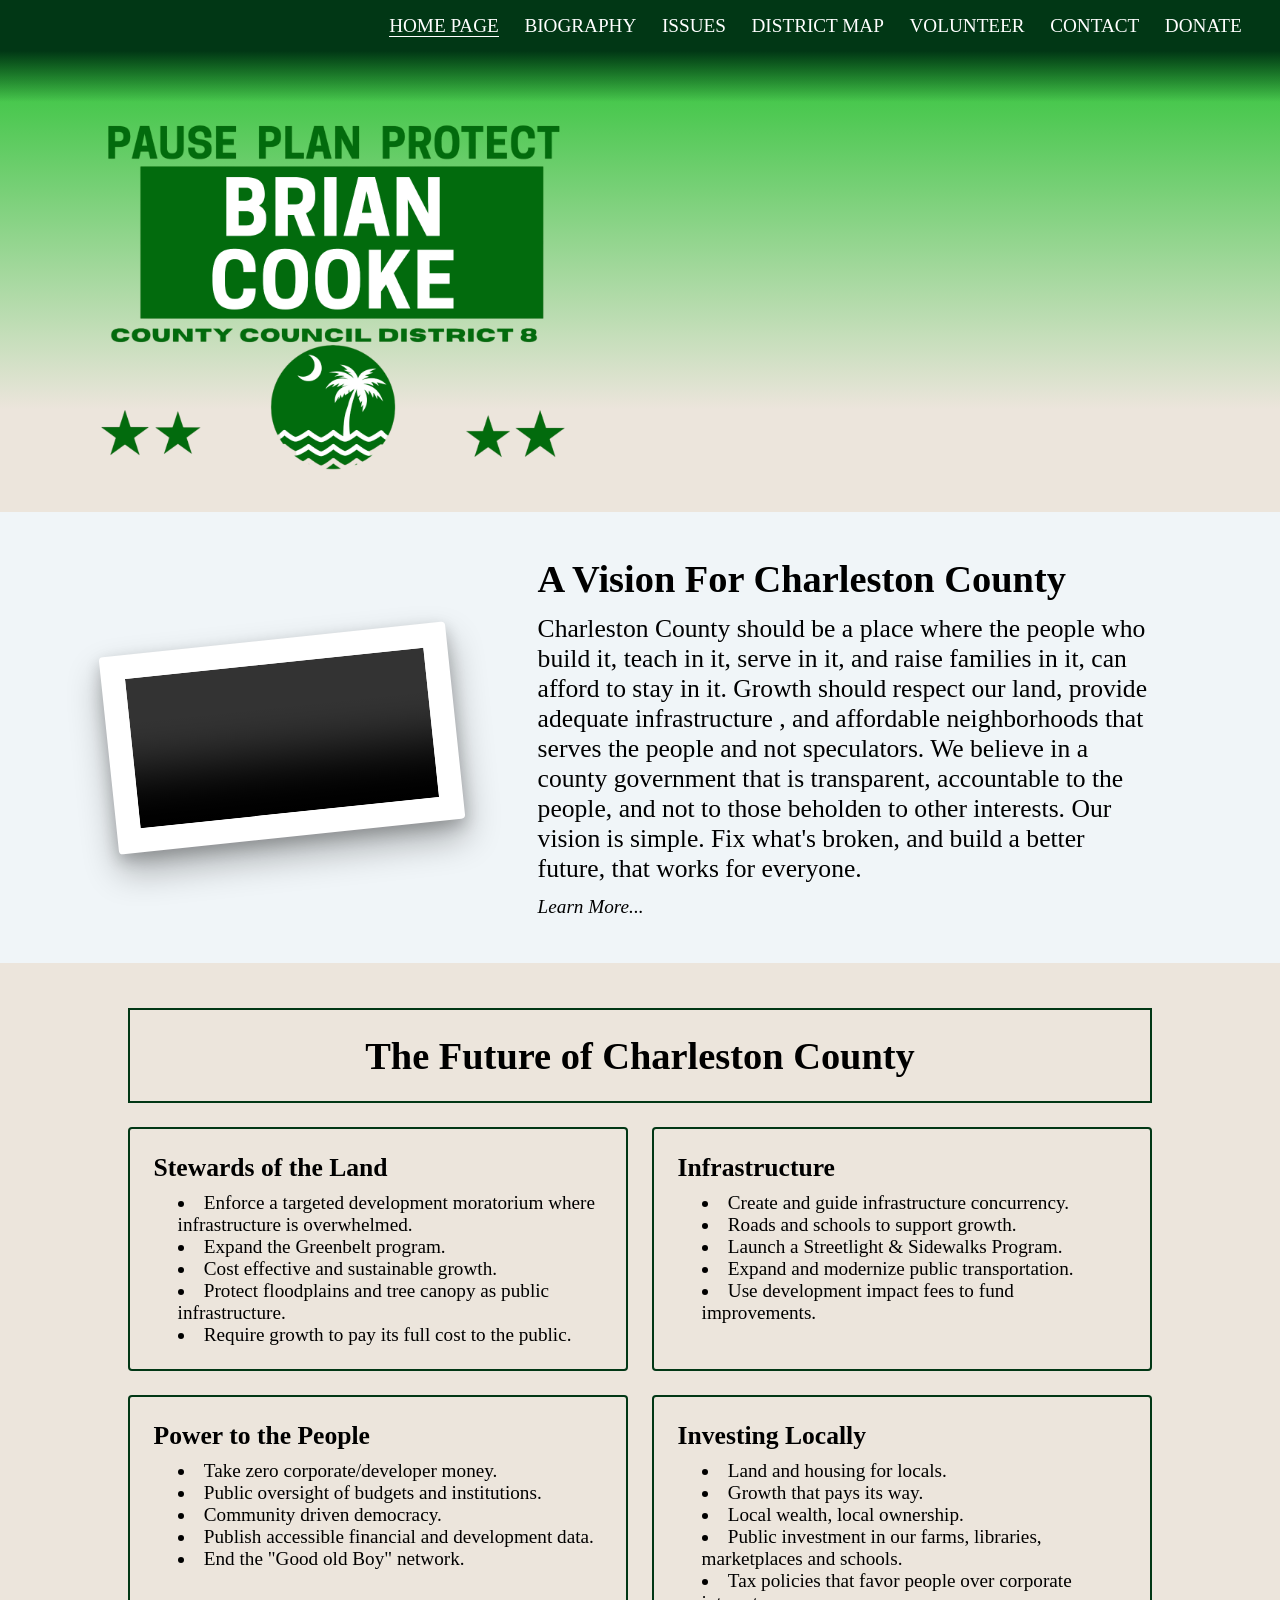
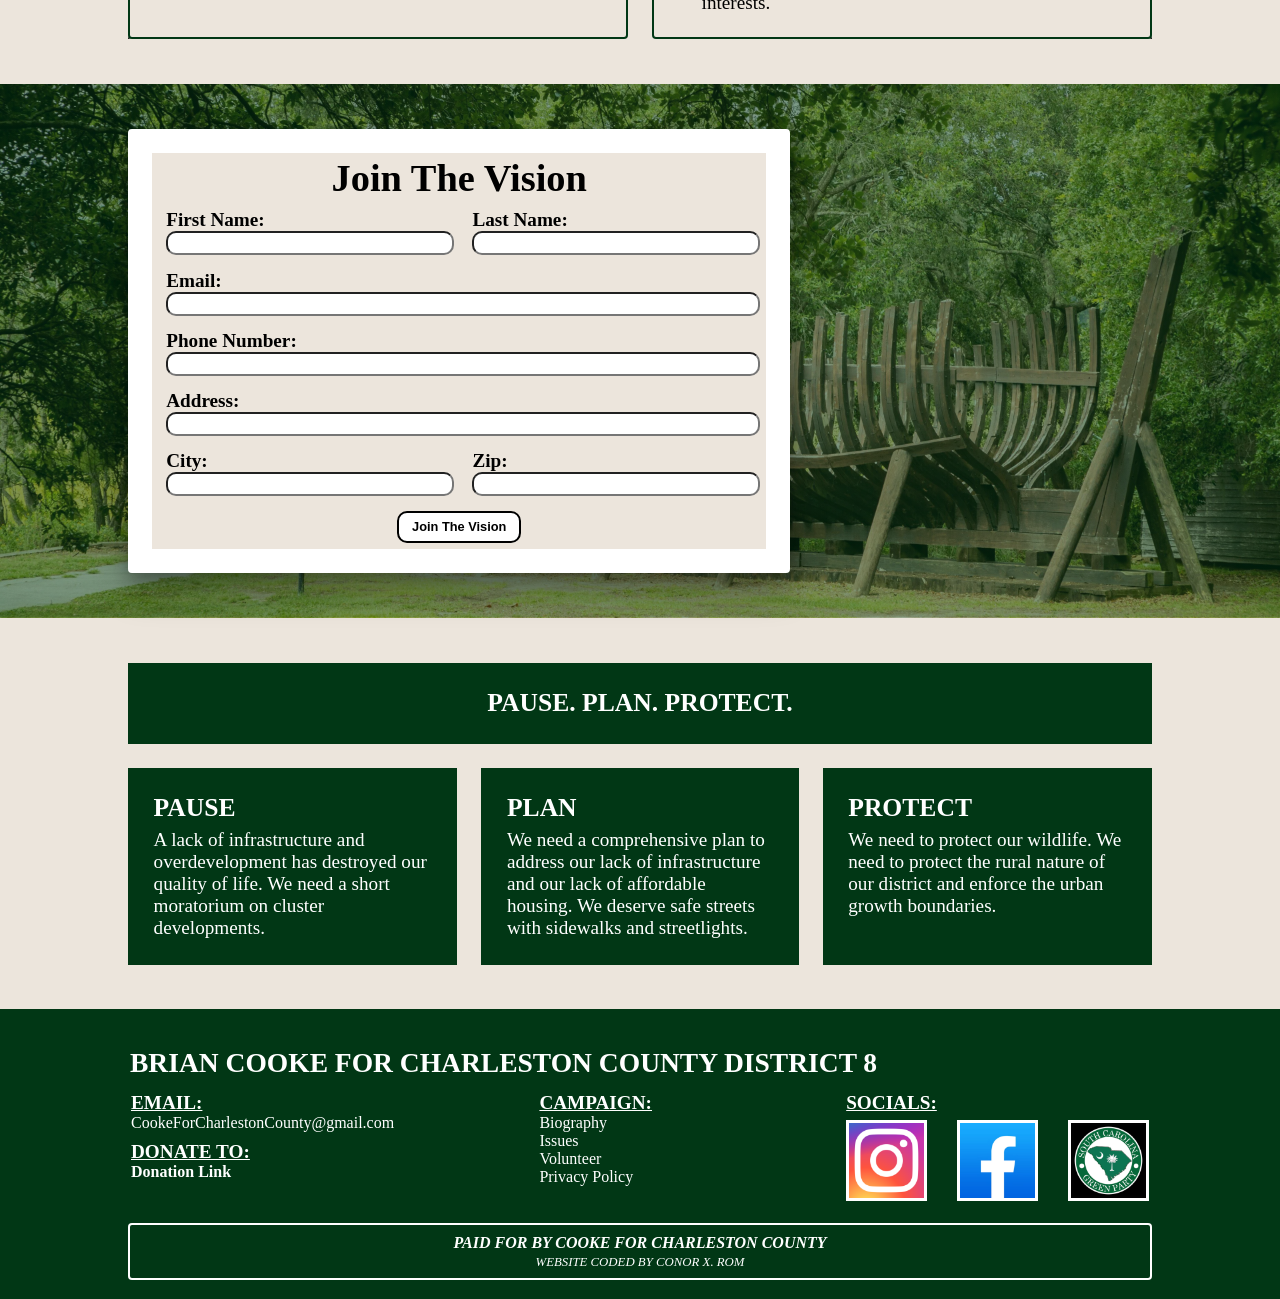
==== index.html @ 089cd9e4 "Update 0.4" ====
<!DOCTYPE html>
<html>
<head>
<meta charset="utf-8"/>
<title>Brian Cooke for Charleston County</title>
<link rel="icon" type="image/x-icon" href="BrianCookeCampaignLogo.png">
<link rel="stylesheet" type="text/css" href="general.css" />
<link rel="stylesheet" type="text/css" href="generalSectionHeader.css" />
<link rel="stylesheet" type="text/css" href="generalSectionOne.css" />
<link rel="stylesheet" type="text/css" href="generalSectionTwo.css" />
<link rel="stylesheet" type="text/css" href="generalSectionThree.css" />
<link rel="stylesheet" type="text/css" href="generalSectionFour.css" />
<link rel="stylesheet" type="text/css" href="generalSectionFooter.css" />
<style>
</style>
</head>
<body>

<!-- HEADER - NAVIGATION & IMAGE -->
<header>
    
    <div class="homepageDarkBar">
        <div class="homepageNavigationContainer">
            <div class="animatedLinkNavigation"><a class="active" href="index.html">HOME PAGE</a></div>
            <div class="animatedLinkNavigation"><a href="Biography.html">BIOGRAPHY</a></div>
            <div class="animatedLinkNavigation"><a href="Issues.html">ISSUES</a></div>
            <div class="animatedLinkNavigation"><a href="DistrictMap.html">DISTRICT MAP</a></div>
            <div class="animatedLinkNavigation"><a href="Volunteer.html">VOLUNTEER</a></div>
            <div class="animatedLinkNavigation"><a href="mailto:CookeForCharlestonCounty@gmail.com">CONTACT</a></div>
            <div class="animatedLinkNavigation"><a href="https://donorbox.org/cooke-for-charleston-county" target="_blank">DONATE</a></div>
        </div>
    </div>

    <div class="homepageHeader">
        <div class="homepageBackground"></div>
        <div class="homepageTrapezoid"></div>
        <div class="homepageHeaderCampaignImage"><a href="index.html"><img src="BrianCookeCampaignSignTransparent.png" style="width: 40%;" alt="Brian Cooke for County Council District 8 Campaign Logo"></a></div>
    </div>
</header>




<article>

    <!-- SECTION ONE - A VISION FOR CHARLESTON COUNTY -->
    <div class="sectionOne">

        <div class="sectionOneContent">
            <div class="sectionOneLeftSide">
                <video class="pictureFramedVideo" controls>
                    <source src="VideoOfBrianCooke.mp4" type="video/mp4">
                </video>
            </div>

            <div class="sectionOneRightSide">
                <h1>A Vision For Charleston County</h1>
                <p>Charleston County should be a place where the people who build it, teach in it, serve in it, and raise families in it, can afford to stay in it.
                    Growth should respect our land, provide adequate infrastructure , and affordable neighborhoods that serves the people and not speculators.
                    We believe in a county government that is transparent, accountable to the people, and not to those beholden to other interests.
                    Our vision is simple.
                    Fix what's broken, and build a better future, that works for everyone.
                </p>
                <div class="animatedLinkBlack"><a href="Issues.html" target="_blank" style="font-size: 1.5vw;"><i>Learn More...</i></a></div>
            </div>
        </div>
    </div>

    <!-- SECTION TWO - THE FUTURE OF CHARLESTON COUNTY -->
    <div class="sectionTwo">
        <div class="sectionTwoContent">
            <table class="sectionTwoTable">
                <tr>
                    <th colspan="2"><h1>The Future of Charleston County</h1></th>
                </tr>
                <tr>
                    <td>
                        <h1>Stewards of the Land</h1>
                        <li>Enforce a targeted development moratorium where infrastructure is overwhelmed.</li>
                        <li>Expand the Greenbelt program.</li>
                        <li>Cost effective and sustainable growth.</li>
                        <li>Protect floodplains and tree canopy as public infrastructure.</li>
                        <li>Require growth to pay its full cost to the public.</li>
                    </td>
                    <td>
                        <h1>Infrastructure</h1>
                        <li>Create and guide infrastructure concurrency.</li>
                        <li>Roads and schools to support growth.</li>
                        <li>Launch a Streetlight & Sidewalks Program.</li>
                        <li>Expand and modernize public transportation.</li>
                        <li>Use development impact fees to fund improvements.</li>
                    </td>
                </tr>
                <tr>
                    <td>
                        <h1>Power to the People</h1>
                        <li>Take zero corporate/developer money.</li>
                        <li>Public oversight of budgets and institutions.</li>
                        <li>Community driven democracy.</li>
                        <li>Publish accessible financial and development data.</li>
                        <li>End the "Good old Boy" network.</li>
                    </td>
                    <td>
                        <h1>Investing Locally</h1>
                        <li>Land and housing for locals.</li>
                        <li>Growth that pays its way.</li>
                        <li>Local wealth, local ownership.</li>
                        <li>Public investment in our farms, libraries, marketplaces and schools.</li>
                        <li>Tax policies that favor people over corporate interests.</li>
                    </td>
                </tr>
            </table>
        </div>
    </div>

    <!-- SECTION THREE - INTEREST FORM -->
    <div class="sectionThree">
        <div class="sectionThreeContent">
            <div class="sectionThreeLeftSide">
                <form name="gform" id="gform" action="https://docs.google.com/forms/d/1hkoeLTMEIooIyrQgxTEBzYf4KMkjaDd7cP4Gj49cQvw/formResponse" method="POST"  target="hidden_iframe" onsubmit="submitted=true;">        
                <div class="inputForm"> 
                    <table id="formContent" style="width: 100%;">
                        <!-- INTEREST FORM -->
                    </table>
                    <iframe name="hidden_iframe" id="hidden_iframe" style="display:none;" onload="if(submitted) { nextForm(); }"></iframe>
                    <div id="navButtons" style="width: 100%;">
                        <button type="button" class="inputFormButton" id="backBtn" onclick="prevForm()" style="display:none;">&lt;Join The Vision</button>
                        <button type="button" class="inputFormButton" id="nextBtn" onclick="nextForm()">Join The Vision</button>
                        <input type="submit" class="inputFormButton" id="submitBtn" value="Join The Vision" style="display:none; border-radius: 10px; font-weight: bold;">
                    </div>
                </div>
                </form>
            </div>
        </div>
    </div>

    <script src="jquery-3.7.1.min.js"></script>
    <script type="text/javascript">
        var submitted = false;
        var currentSet = 0;
        var loadedSets = [];
        var questionSets = [
            // First Set
            `
            <tr>
                <th colspan="2">
                    <b>Join The Vision</b>
                </th>
            </tr>
            <tr>
                <td style="width: 50%;">
                    <h1>First Name:</h1>
                    <input type="text" name="entry.663630772" maxlength="30" class="inputFormInput" placeholder="">
                </td>
                <td style="width: 50%;">
                    <h1>Last Name:</h1>
                    <input type="text" name="entry.1220841807" maxlength="30" class="inputFormInput" placeholder="">
                </td>
            </tr>
            <tr>
                <td style="width: 100%;" colspan="2">
                    <h1>Email:</h1>
                    <input type="text" name="entry.1331675874" maxlength="30" class="inputFormInput" placeholder="">
                </td>
            </tr>
            <tr>
                <td style="width: 100%;" colspan="2">
                    <h1>Phone Number:</h1>
                    <input type="text" name="entry.1363433461" maxlength="30" class="inputFormInput" placeholder="">
                </td>
            </tr>
            <tr>
                <td style="width: 100%;" colspan="2">
                    <h1>Address:</h1>
                    <input type="text" name="entry.619889615" maxlength="30" class="inputFormInput" placeholder="">
                </td>
            </tr>
            <tr>
                <td style="width: 50%;">
                    <h1>City:</h1>
                    <input type="text" name="entry.1720170969" maxlength="30" class="inputFormInput" placeholder="">
                </td>
                <td style="width: 50%;">
                    <h1>Zip:</h1>
                    <input type="text" name="entry.1565278811" maxlength="30" class="inputFormInput" placeholder="">
                </td>
            </tr>
            `,
        ];

        function updateForm() {
            // Inject the set if not already added
            if (!loadedSets.includes(currentSet)) {
                const wrappedHtml = `<tbody class="formStep" id="formStep${currentSet}">${questionSets[currentSet]}</tbody>`;
                $("#formContent").append(wrappedHtml);
                loadedSets.push(currentSet);
            }

            // Hide all sets
            $(".formStep").hide();

            // Show current set
            $(`#formStep${currentSet}`).show();

            // Toggle nav buttons
            $("#backBtn").toggle(currentSet > 0);
            $("#nextBtn").toggle(currentSet < questionSets.length - 1);
            $("#submitBtn").toggle(currentSet === questionSets.length - 1);
        }

        function nextForm() {
            if (currentSet < questionSets.length - 1) {
                currentSet++;
                updateForm();
            }
        }

        function prevForm() {
            if (currentSet > 0) {
                currentSet--;
                updateForm();
            }
        }

        $(document).ready(function () {
            updateForm(); // Show first step
        });
    </script>

    <script src="jquery-3.7.1.min.js"></script>
    <script type="text/javascript">var submitted=false;</script>
    <script type="text/javascript">
        $('#gform').on('submit', function(e) {
        $('#gform *').fadeOut(1000);
        $('#gform').prepend(
        '<span class="inputFormThanks" style="margin: 0% 10% 0% 0%;"><div>Thank You For Showing Interest In My Campaign! A Representative Will Be In Contact With You Shortly.</div></span>');});
    </script>

    <!-- SECTION FOUR - PAUSE. PLAN. PROTECT. -->
    <div class="sectionFour">
        <div class="sectionFourContent">
            <table class="sectionFourTable">
                <tr>
                    <th colspan="3"><h1>PAUSE. PLAN. PROTECT.</h1></th>
                </tr>
                <tr>
                    <td>
                        <h1>PAUSE</h1>
                        <p>A lack of infrastructure and overdevelopment has destroyed our quality of life. We need a short moratorium on cluster developments.</p>
                    </td>
                    <td>
                        <h1>PLAN</h1>
                        <p>We need a comprehensive plan to address our lack of infrastructure and our lack of affordable housing. We deserve safe streets with sidewalks and streetlights.</p>
                    </td>
                    <td>
                        <h1>PROTECT</h1>
                        <p>We need to protect our wildlife. We need to protect the rural nature of our district and enforce the urban growth boundaries.</p>
                    </td>
                </tr>
            </table>
        </div>
    </div>

</article>



<!-- FOOTER -->
<footer>
    <div class="sectionFooter">
        <div class="sectionFooterContent">
            <table class="sectionFooterTable">
                <tr>
                    <th colspan="3"><h1>BRIAN COOKE FOR CHARLESTON COUNTY DISTRICT 8</h1></th>
                </tr>
                <tr>
                    <td style="width: 40%;">
                        <h1><b><u>EMAIL:</u></b></h1>
                        <div class="animatedLinkFooter"><p><a href="mailto:CookeForCharlestonCounty@gmail.com" target="_blank">CookeForCharlestonCounty@gmail.com</a></p></div>
                        
                        <h1 style="margin: 2% 0% 0% 0%;"><b><u>DONATE TO:</u></h1>
                        <div class="animatedLinkFooter"><p><a href="https://donorbox.org/cooke-for-charleston-county" target="_blank">Donation Link</a></p></div>
                    </td>
                    <td style="width: 30%;">
                        <h1><b><u>CAMPAIGN:</u></b></h1>
                        <div class="animatedLinkFooter"><p><a href="index.html">Biography</a></p></div>
                        <div class="animatedLinkFooter"><p><a href="Issues.html">Issues</a></p></div>
                        <div class="animatedLinkFooter"><p><a href="Volunteer.html">Volunteer</a></p></div>
                        <div class="animatedLinkFooter"><p><a href="PrivacyPolicy.pdf" target="_blank">Privacy Policy</a></p></div>
                    </td>
                    <td style="width: 30%;">
                        <div class="sectionFooterSocialWrapper">
                            <div>
                                <h1><b><u>SOCIALS:</u></b></h1>
                            </div>
                        
                            <div class="sectionFooterSocialRow social-row">
                                <a href="https://www.instagram.com/briancookeforcharlestoncounty/" target="_blank">
                                    <img src="Icon_Instagram.png"
                                    onmouseover="this.src='Icon_Instagram_Hover.png';"
                                    onmouseout="this.src='Icon_Instagram.png';"
                                    alt="Link to the Campaign's Instagram">
                                </a>

                                <a href="https://www.facebook.com/profile.php?id=61576490067341" target="_blank">
                                    <img src="Icon_Facebook.png"
                                    onmouseover="this.src='Icon_Facebook_Hover.png';"
                                    onmouseout="this.src='Icon_Facebook.png';"
                                    alt="Link to the Campaign's Facebook">
                                </a>

                                <a href="https://www.scgreenparty.org/" target="_blank">
                                    <img src="SCGreenPartyIcon.png"
                                    onmouseover="this.src='SCGreenPartyIconHover.png';"
                                    onmouseout="this.src='SCGreenPartyIcon.png';"
                                    alt="Link to the SC Green Party's Website">
                                </a>
                            </div>
                        </div>
                    </td>
                </tr>
            </table>
        </div>
    </div>

    <div class="sectionPaidForBy">
        <div class="sectionPaidForByContent">
            <div class="paidForBy" colspan="3">
                <p style="margin: 0px; font-size: 1.25vw;">
                <b><i>PAID FOR BY COOKE FOR CHARLESTON COUNTY</b>
                <div class="animatedLink"><p><a href="https://www.instagram.com/ConorXRom/" target="_blank" style="font-size: 1.0vw;">WEBSITE CODED BY CONOR X. ROM</a></i></p></div>
                </p>
            </div>
        </div>
    </div>

</footer>
</body>
</html>
---- general.css ----
/* ENTIRE BODY */
	body {margin: 0; padding: 0; background-color: #F0F5F8; overflow-x: hidden; /* Prevent horizontal scrollbar */}
	body h1 {font-size: 2.15vw; margin-top: 0; margin-bottom: 0;}
	body h2 {font-size: 2vw; margin-top: 0; margin-bottom: 0;}
	body h3 {font-size: 1.75vw; margin-top: 0; margin-bottom: 0;}
	body p {font-size: 1.2vw; margin-top: 0; margin-bottom: 0;}


	

/* ANIMATED LINKS WHITE */
	.animatedLink a {
		position: relative;
		font-family: Times New Roman; 
		color: white; 
		text-decoration: none; 
		font-size: 1.5rem;}
	
	.animatedLink a::after {
		content: "";
    	position: absolute;
    	left: 0;
    	right: 0;
    	bottom: 0px;
    	height: 1.5px;
    	background: white;
    	transform: scaleX(0);
    	transform-origin: center;
    	transition: transform 0.3s ease;}

	.animatedLink a:hover::after {
		transform: scaleX(1);}

/* ANIMATED LINKS BLACK */

    .animatedLinkBlack a {
		position: relative; 
		font-family: Times New Roman; 
		color: black; 
		text-decoration: none; 
		font-size: 1.5rem;}

	.animatedLinkBlack a::after {
		content: "";
    	position: absolute;
    	left: 0;
    	right: 0;
    	bottom: 0px;
    	height: 1.5px;
    	background: black;
    	transform: scaleX(0);
    	transform-origin: center;
    	transition: transform 0.3s ease;}

	.animatedLinkBlack a:hover::after {
		transform: scaleX(1);}
---- generalSectionHeader.css ----
/* HOMEPAGE HEADER */
	.homepageHeader {
    	position: relative;
    	overflow: hidden;
    	height: clamp(250px, 40vw, 85vh); /* key fix */           
    	width: 100%;
   		background: linear-gradient(to bottom, #13BE1F 0%, #13BE1F 0%, #ECE5DC 80%);}

	.homepageBackground {
    	position: absolute;
    	top: 0;
    	left: 0;
    	width: 100%;
    	height: 20%;
    	background: linear-gradient(to bottom, #013715 0%, #013715 50%, rgba(236, 229, 220, 0) 100%);
    	z-index: 1;
    	display: flex;
    	align-items: center;
    	padding: 0 2vw; }

	.homepageHeaderCampaignImage {
    	position: absolute;
    	left: 7.5%;
    	top: 35%;
    	transform: translateY(-50%);
    	height: clamp(60px, 10vw, 160px);
    	z-index: 2;}

	.homepageTrapezoid {
    	position: absolute;
    	top: 0;
    	left: 45%;
    	width: 60%;
    	height: clamp(250px, 40vw, 85vh); /* key fix */
    	background-image: url('PictureOfBrianCooke.png');
   		background-position: center top 40%;
    	background-size: cover;
    	clip-path: polygon(0% 0%, 100% 0%, 100% 100%, 15% 100%);
    	z-index: 0;}




/* HOMEPAGE NAVIGATION */


	.homepageNavigationContainer {
    	position: absolute;
		top: clamp(4px, 1.2vw, 20px);
		right: 3%;
		display: flex;
    	flex-wrap: nowrap;
    	justify-content: flex-end;
    	align-items: center;
    	gap: 2vw;
    	width: 100%;
		z-index: 4;}

	.homepageNavigationLogo {
		position: absolute;
		top: 1%;
		left: 3%;
		z-index: 3;}
		
/* ANIMATED LINKS */

	.animatedLinkNavigation a {
		text-decoration: none;
    	color: white;
    	display: inline-block;
    	position: relative;
		font-size: 1.5vw;}
		
	
	.animatedLinkNavigation a::after {
		content: "";
    	position: absolute;
    	left: 0;
    	right: 0;
    	bottom: 0px;
    	height: 1.5px;
    	background: white;
    	transform: scaleX(0);
    	transform-origin: center;
    	transition: transform 0.3s ease;}

	.animatedLinkNavigation a:hover::after {
		transform: scaleX(1);}


	.animatedLinkNavigation a.active::after {
    	transform: scaleX(1);}
---- generalSectionOne.css ----
/* SECTION ONE */
    .sectionOne {
    	padding: 3.5% 0%;
    	}

	.sectionOneContent {
		display: flex;
    	align-items: center;
    	justify-content: space-between;
		margin: 0 10%;}

    .sectionOne h1 {font-size: 3vw; margin-bottom: 1vw;}
    .sectionOne p {font-size: 2vw; margin-bottom: 1vw;}

	.sectionOneLeftSide {
    	width: 30%;
    	display: flex;
    	justify-content: center;}

	.sectionOneRightSide {
    	width: 60%;}

	.pictureFramedVideo {
  		width: 100%;
  		height: auto;
  		border: clamp(0.5rem, 2vw, 1.5rem) solid white;
  		background: white;
  		border-radius: 4px;
		transform: rotate(-6deg);
  		box-shadow: 0 6px 15px rgba(0,0,0,0.2), 0 18px 35px rgba(0,0,0,0.3);}


/* BIOGRAPHY */

.biographySectionOneContent {
    display: flex;
    align-items: center;
    justify-content: space-between;
	margin: 0 10%;
}



.biographySectionOneLeftSide {
    width: 60%; /* text */
    display: flex;
    flex-direction: column;
    justify-content: center;
}

.biographySectionOneRightSide {
    width: 30%; /* video */
    display: flex;
    justify-content: center;
}

.biographyPictureFramedVideo {
    width: 100%;
  		height: auto;
  		border: clamp(0.5rem, 2vw, 1.5rem) solid white;
  		background: white;
  		border-radius: 4px;
		transform: rotate(-6deg);
  		box-shadow: 0 6px 15px rgba(0,0,0,0.2), 0 18px 35px rgba(0,0,0,0.3);
}
---- generalSectionTwo.css ----
/* SECTION TWO */
	.sectionTwo {
		padding: 3.5% 0%;
    	background-color: #ECE5DC;}

	.sectionTwoContent {
		margin: 0 10%;}

	.sectionTwo h1 {font-size: 2vw;}
    .sectionTwo li {font-size: 1.5vw;}

	.sectionTwoTable {
    	width: 100%;
		border-collapse: collapse;
		background: #222;}

	.sectionTwoTable th {
		text-align: center;
    	vertical-align: top;
    	color: black;
    	padding: 2.5%;
		background-color: #ECE5DC;
		border: none;
		box-shadow: inset 0 0 0 2px #013715;}

	.sectionTwoTable td {
		width: 50%;
    	vertical-align: top;
    	color: black;
    	padding: 2.5%;
		background-color: #ECE5DC;
		border: none;
		border-radius: 4px;
		box-shadow: inset 0 0 0 2px #013715;}

	.sectionTwoTable th h1 {
		font-size: 3vw;
	}

	.sectionTwoTable td h1 {
		margin-bottom: 2%;}

	.sectionTwoTable td li {
		margin-left: 1.5rem;}

	.sectionTwoTable tr + tr td {
    	border-top: clamp(0.5rem, 2vw, 1.5rem) solid #ECE5DC;}

	.sectionTwoTable td + td {
    	border-left: clamp(0.5rem, 2vw, 1.5rem) solid #ECE5DC;}


/* ISSUES */

	.issuesSectionTwoTable {
    	width: 100%;
		border-collapse: collapse;
		background: #222;}

	.issuesSectionTwoTable th {
		text-align: center;
    	vertical-align: top;
    	color: black;
    	padding: 2.5%;
		background-color: #ECE5DC;
		border: none;
		box-shadow: inset 0 0 0 2px #013715;}

	.issuesSectionTwoTable td {
		width: 50%;
    	vertical-align: top;
    	color: black;
    	padding: 2.5%;
		background-color: #ECE5DC;
		border: none;
		border-radius: 4px;
		box-shadow: inset 0 0 0 2px #013715;}

	.issuesSectionTwoTable th h1 {
		font-size: 3vw;
	}

	.issuesSectionTwoTable td h1 {
		margin-bottom: 2%;}

	.issuesSectionTwoTable td li {
		margin-left: 1.5rem;}

	.issuesSectionTwoTable tr + tr td {
    	border-top: clamp(0.5rem, 2vw, 1.5rem) solid white;}

	.issuesSectionTwoTable td + td {
    	border-left: clamp(0.5rem, 2vw, 1.5rem) solid white;}
---- generalSectionThree.css ----
/* SECTION THREE */
	.sectionThree {
		padding: 3.5% 0%;
    	background-image: linear-gradient(rgba(1,55,21,0.5), rgba(1,55,21,0.5)), url('WestAshleyPark.webp');
		background-size: cover;
   		background-position: center;
    	background-repeat: no-repeat;}

	.sectionThreeContent {
		display: flex;
    	align-items: center;
    	justify-content: space-between;
		margin: 0 10%;}


	.sectionThreeLeftSide {
		width: 60%;
		border: clamp(0.5rem, 2vw, 1.5rem) solid white;
		border-radius: 4px;
  		box-shadow: 0 6px 15px rgba(0,0,0,0.2), 0 18px 35px rgba(0,0,0,0.3);}

	.sectionThreeRightSide {
    	width: 40%;}


/*#region INPUT FORM SECTION*/
	.inputForm {border: none; font-family: FuturaDisplay; text-align: center; background-color: #ECE5DC; width: 100%;}
		.inputForm table {width: 100%; }
	
		.inputForm th {font-size: 3vw;}
		.inputForm td h1 {font-size: 1.5vw;}
	
		.inputForm td {border: none; padding: 1% 2%; text-align: left;}
		.inputForm .inputFormInput {width:100%; height:10%; font-size:1.25vw; border-radius: 10px;}

		#navButtons .inputFormButton {
    	margin-top: 0.5em;  /* adds a small gap from above */
		margin-bottom: 0.5em;
		}

		.inputFormButton {
			background-color: white;
    color: black;
     font-size: clamp(12px, 1vw, 16px);
    border: 2px solid black;
    padding: 0.5em 1em;    /* scales naturally with text size */
    border-radius: 0px;
    cursor: pointer;
    display: none;
	margin: 0px;
}.inputFormButton:hover { background-color: #19421A; color: white;}

		.inputFormThanks {margin: 0% 10% 0% 10%; border: none; padding: 0% 1%; font-family: FuturaDisplay; text-align: center; font-size: 2vw; font-style: italic; color: white;}
---- generalSectionFour.css ----
.sectionFour {
    	padding: 3.5% 0%;
    	display: flex;
    	align-items: center;
    	justify-content: space-between;
    	background-color: #ECE5DC;}

	.sectionFourContent {
		margin: 0 10%;}

	.sectionFour h1 {font-size: 2vw;}
	.sectionFour p {font-size: 1.5vw;}

	.sectionFourTable {
		width: 100%;
		border-collapse: collapse;
		table-layout: fixed;}

	.sectionFourTable th {
    	color: white;
    	background-color: #013715;
    	padding: 2.5%;
		text-align: center;}

	.sectionFourTable td {
    	color: white;
    	background-color: #013715;
   		padding: 2.5%;
		vertical-align: top;}

	.sectionFourTable td h1 {
		margin-bottom: 2%;}

	.sectionFourTable tr + tr td {
    	border-top: clamp(0.5rem, 2vw, 1.5rem) solid #ECE5DC;}

	.sectionFourTable td + td {
    	border-left: clamp(0.5rem, 2vw, 1.5rem) solid #ECE5DC;}



/* VOLUNTEER ONLY */

	.sectionFourTable td li {
		margin-left: 1.5rem;}
---- generalSectionFooter.css ----
.sectionFooter {
    	background-color: #013715;
		color: white;}

	.sectionFooterContent {
    	margin: 0 10%;}

	.sectionFooterTable {
    	padding: 3.5% 0% 0% 0%;}

	.sectionFooterTable th {
    	padding: 0% 0% 1% 0%;
		text-align: left;}

	.sectionFooterTable td {
		vertical-align: top;}

	.sectionFooterTable td h1 {
		font-size: 1.5vw;}


	.sectionFooterSocialWrapper {
    	display: flex;
    	flex-direction: column;}
	
	.sectionFooterSocialRow {
    	display: flex;
    	width: 100%;
    	margin-top: auto;
    	padding-top: 2%;}

	.sectionFooterSocialRow a {
    	flex: 1;
    	display: flex;}

	.sectionFooterSocialRow a:first-child {
    	justify-content: flex-start;}

	.sectionFooterSocialRow a:nth-child(2) {
    	justify-content: center;}

	.sectionFooterSocialRow a:last-child {
    	justify-content: flex-end;}

	.sectionFooterSocialRow img {
    	width: 80%;
    	display: block;}

/* PAID FOR BY */
	.sectionPaidForBy {
    	background-color: #013715;
		color: white;}

	.sectionPaidForByContent {
    	margin: 0 10%;
		padding: 1.5% 0%;}

	.paidForBy {
		text-align: center;
    	padding: 1%;
		border: none;
		border-radius: 4px;
		box-shadow: inset 0 0 0 2px white;}

/* ANIMATED LINKS WHITE */
	.animatedLinkFooter a {
		position: relative;
		font-family: Times New Roman; 
		color: white; 
		text-decoration: none; 
		font-size: 1.25vw;
		}
	
	.animatedLinkFooter a::after {
		content: "";
    	position: absolute;
    	left: 0;
    	right: 0;
    	bottom: 0px;
    	height: 1.5px;
    	background: white;
    	transform: scaleX(0);
    	transform-origin: center;
    	transition: transform 0.3s ease;}

	.animatedLinkFooter a:hover::after {
		transform: scaleX(1);}
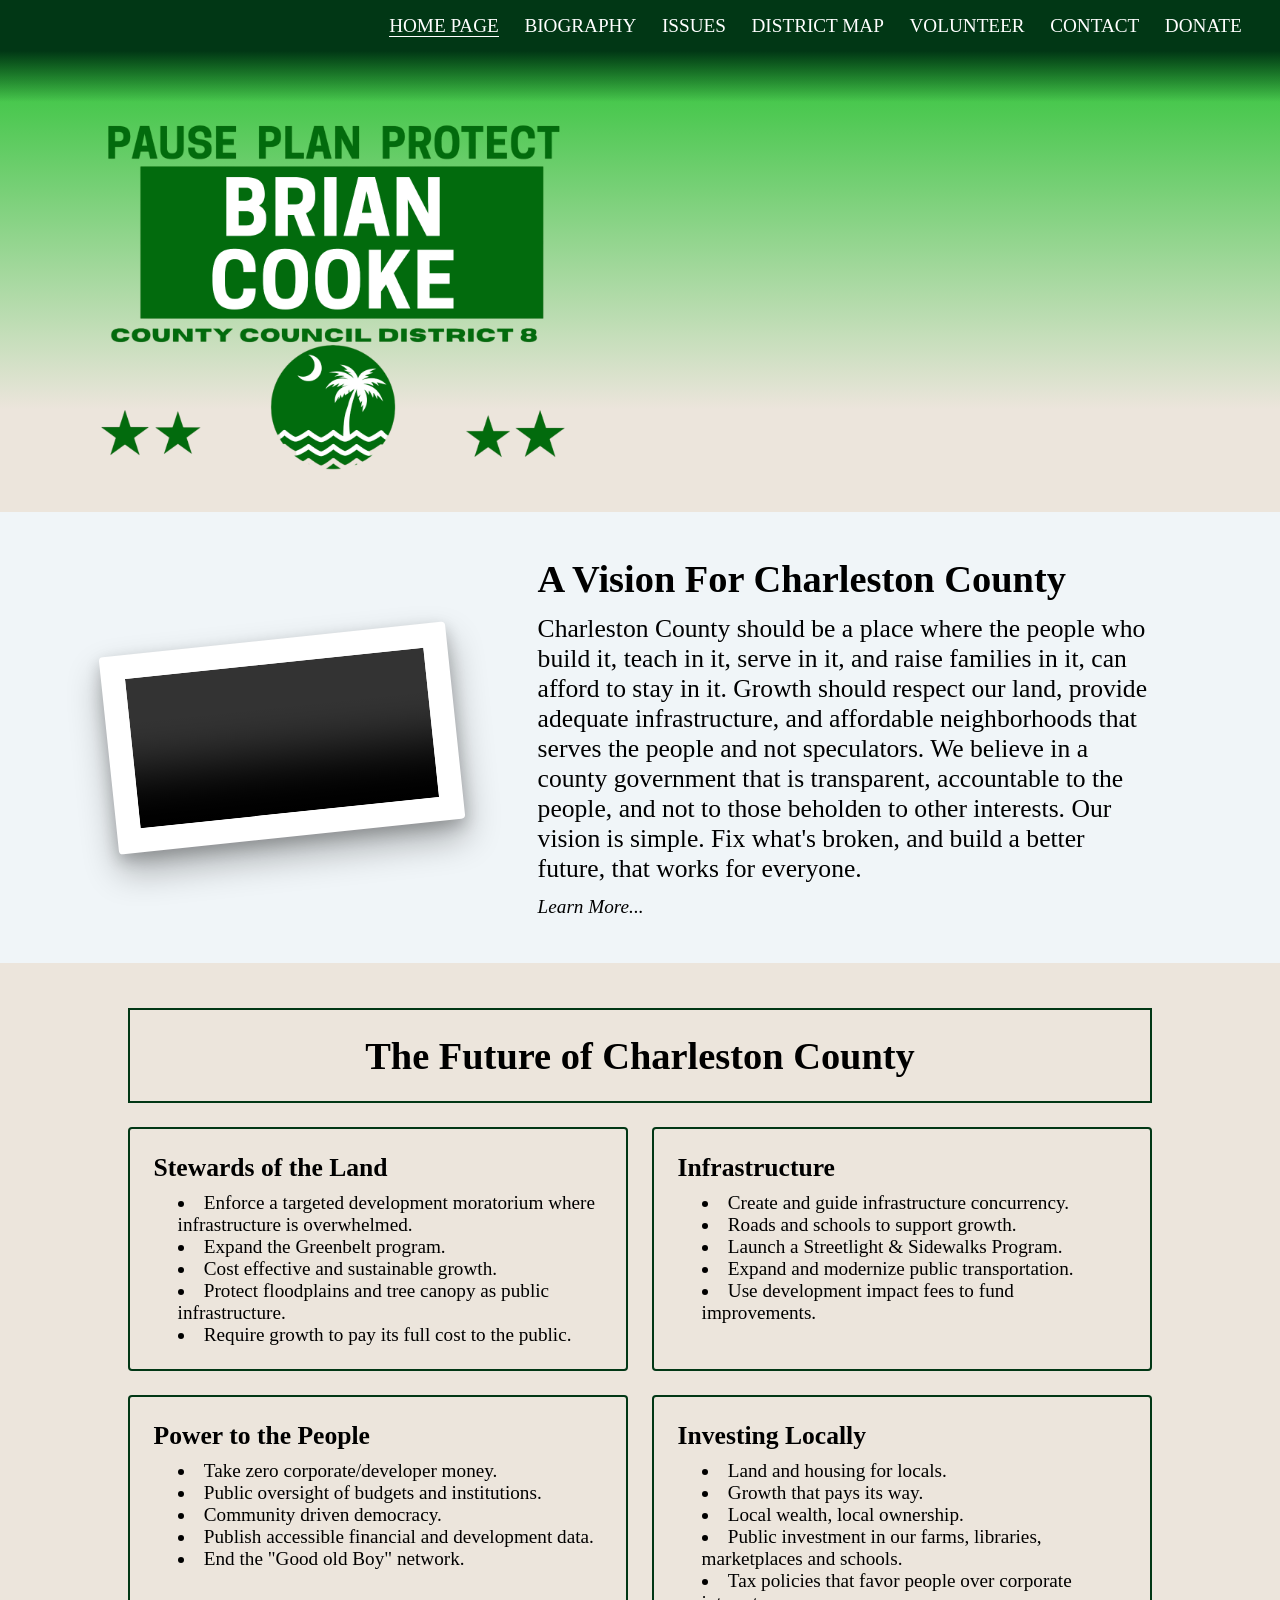
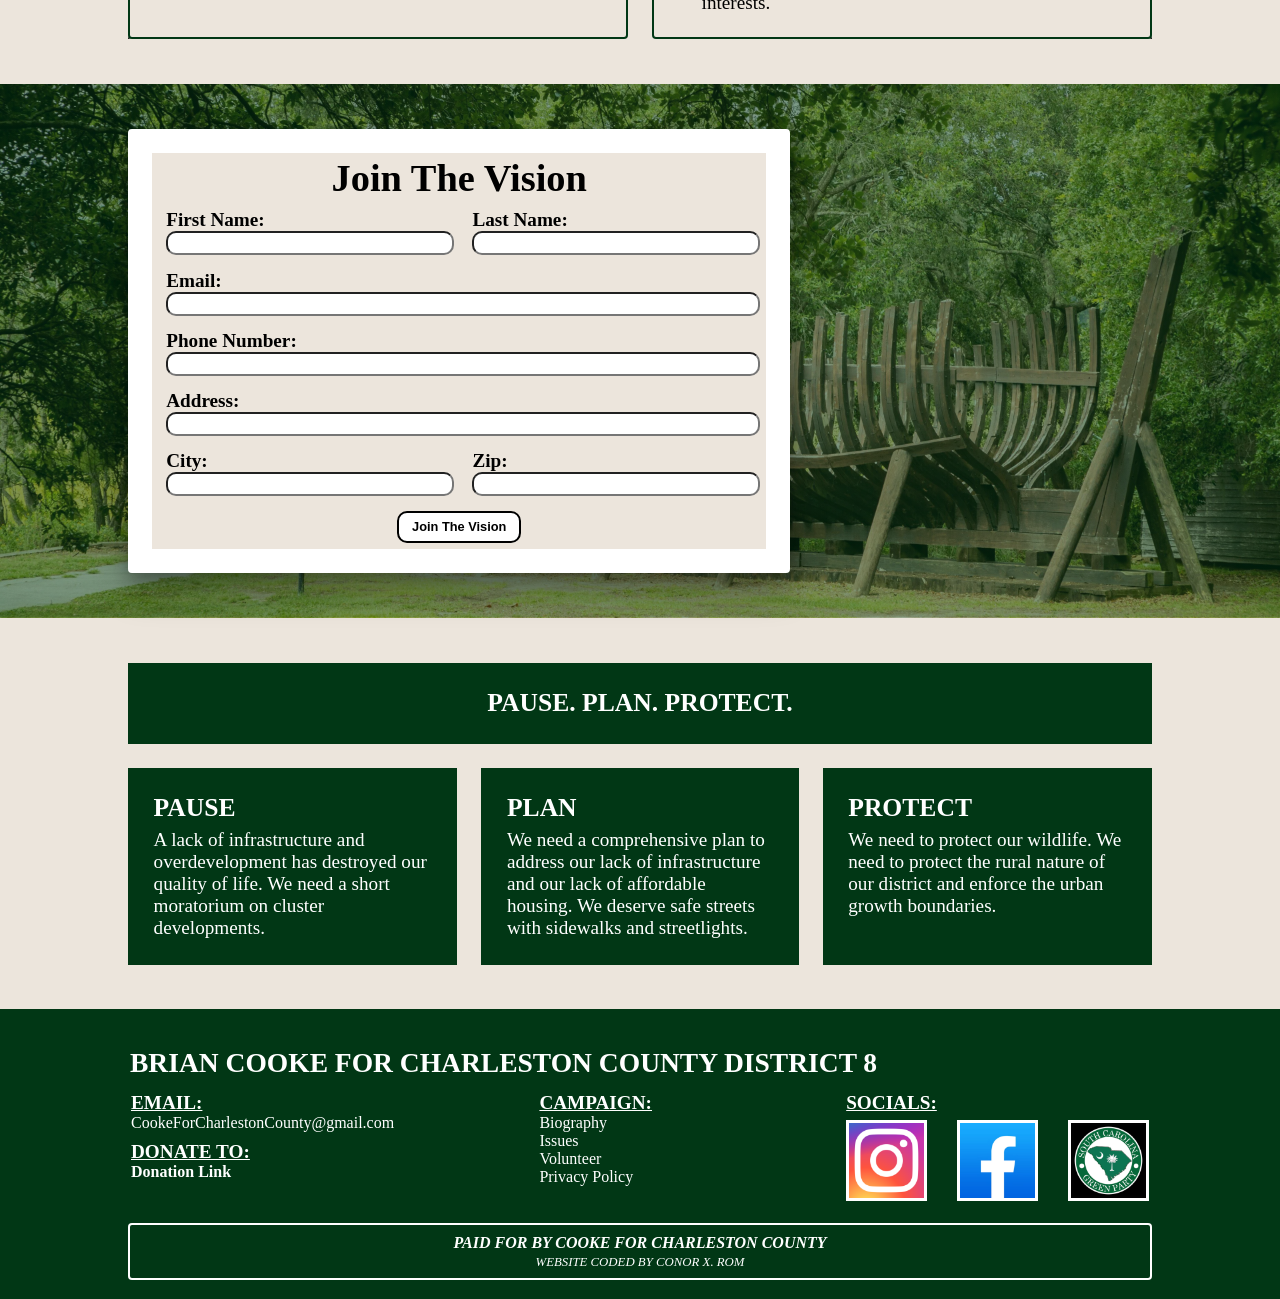
==== commit c884d6fa: "Update index.html" ====
--- a/index.html
+++ b/index.html
@@ -56,7 +56,7 @@
             <div class="sectionOneRightSide">
                 <h1>A Vision For Charleston County</h1>
                 <p>Charleston County should be a place where the people who build it, teach in it, serve in it, and raise families in it, can afford to stay in it.
-                    Growth should respect our land, provide adequate infrastructure , and affordable neighborhoods that serves the people and not speculators.
+                    Growth should respect our land, provide adequate infrastructure, and affordable neighborhoods that serves the people and not speculators.
                     We believe in a county government that is transparent, accountable to the people, and not to those beholden to other interests.
                     Our vision is simple.
                     Fix what's broken, and build a better future, that works for everyone.
--- a/generalSectionOne.css
+++ b/generalSectionOne.css
@@ -48,6 +48,9 @@
     justify-content: center;
 }
 
+
+
+
 .biographySectionOneRightSide {
     width: 30%; /* video */
     display: flex;
@@ -62,4 +65,32 @@
   		border-radius: 4px;
 		transform: rotate(-6deg);
   		box-shadow: 0 6px 15px rgba(0,0,0,0.2), 0 18px 35px rgba(0,0,0,0.3);
+}
+
+
+.biographySectionOneRightSidePage {
+    width: 30%;
+    display: flex;
+    flex-direction: column;
+    align-items: center;
+    gap: 7rem;
+}
+
+.biographyPictureFramedVideoPage {
+    width: 100%;
+  		height: auto;
+  		border: clamp(0.5rem, 2vw, 1.5rem) solid white;
+  		background: white;
+  		border-radius: 4px;
+		transform: rotate(-6deg);
+  		box-shadow: 0 6px 15px rgba(0,0,0,0.2), 0 18px 35px rgba(0,0,0,0.3);
+}
+
+.biographyPictureFramedVideoPage:nth-child(1) {
+	transform: rotate(6deg) scale(0.95);
+}
+
+
+.biographyPictureFramedVideoPage:nth-child(3) {
+    transform: rotate(6deg) scale(0.95);
 }
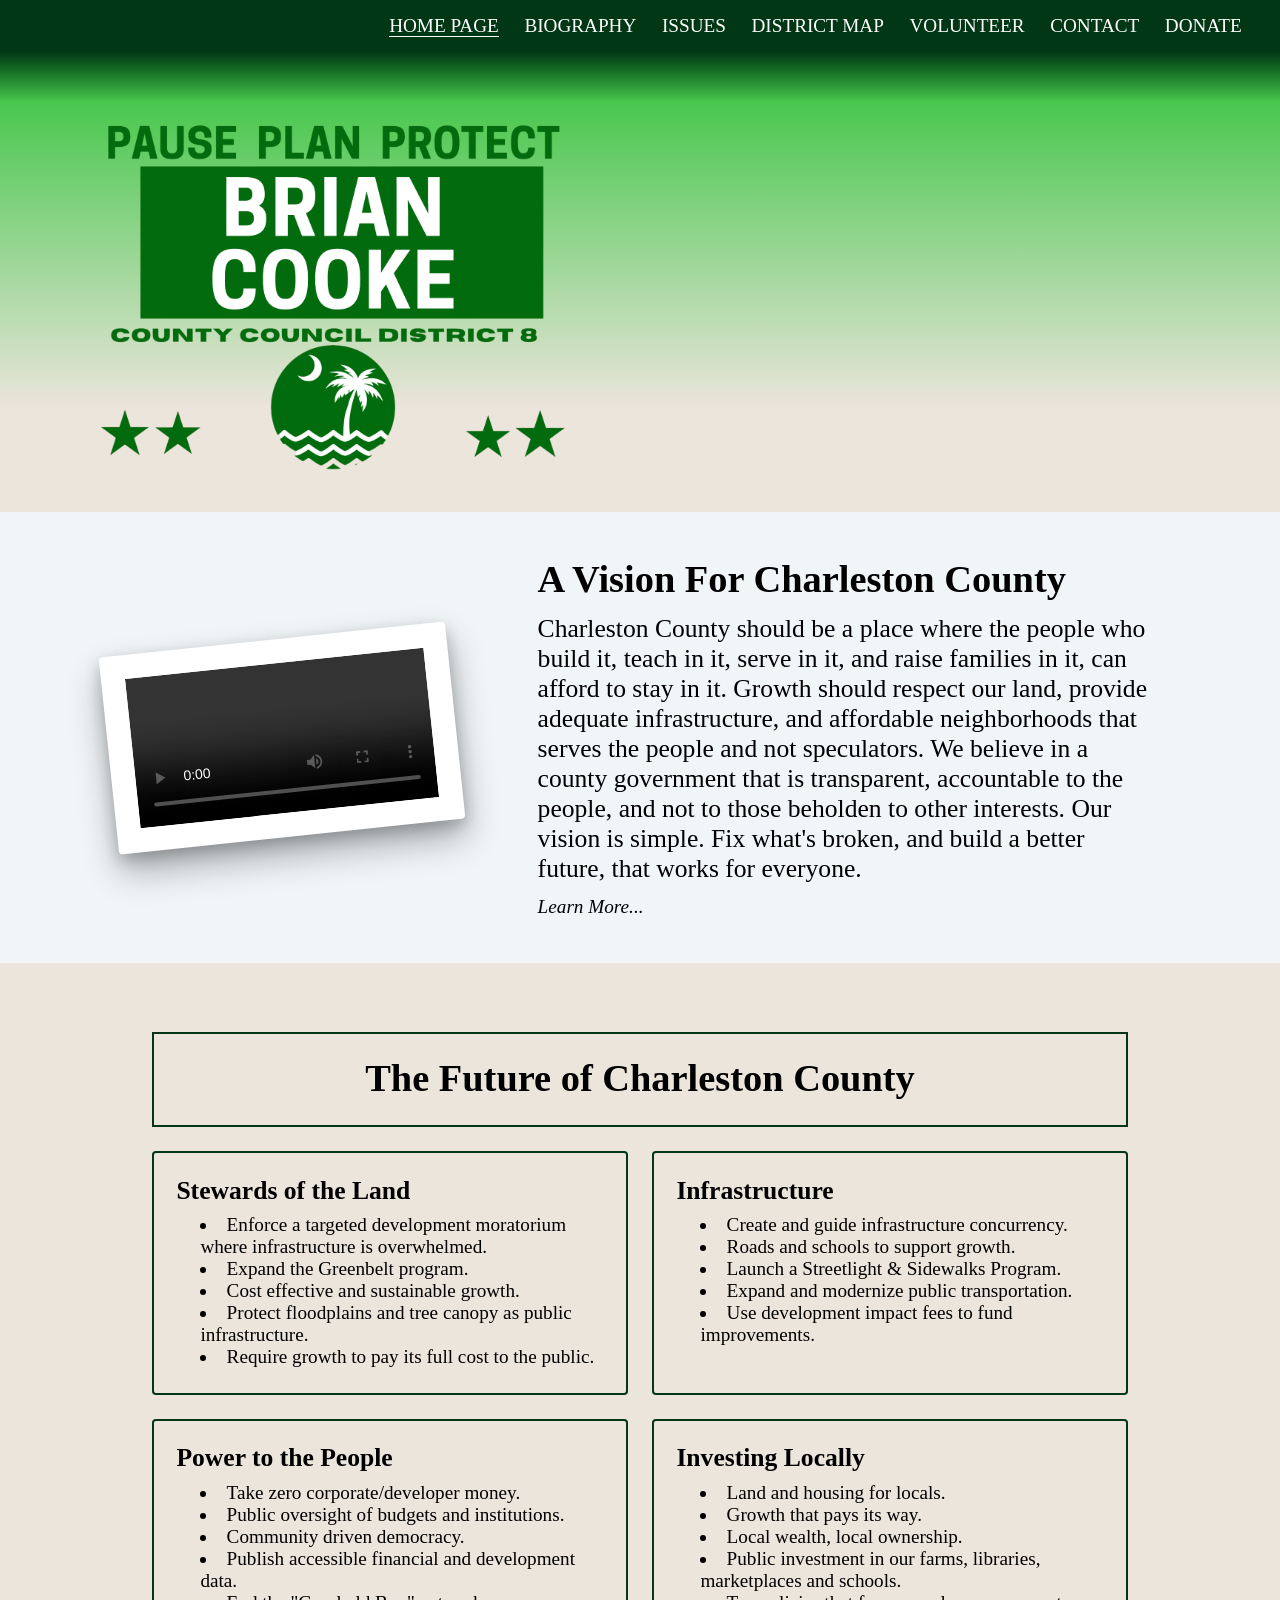
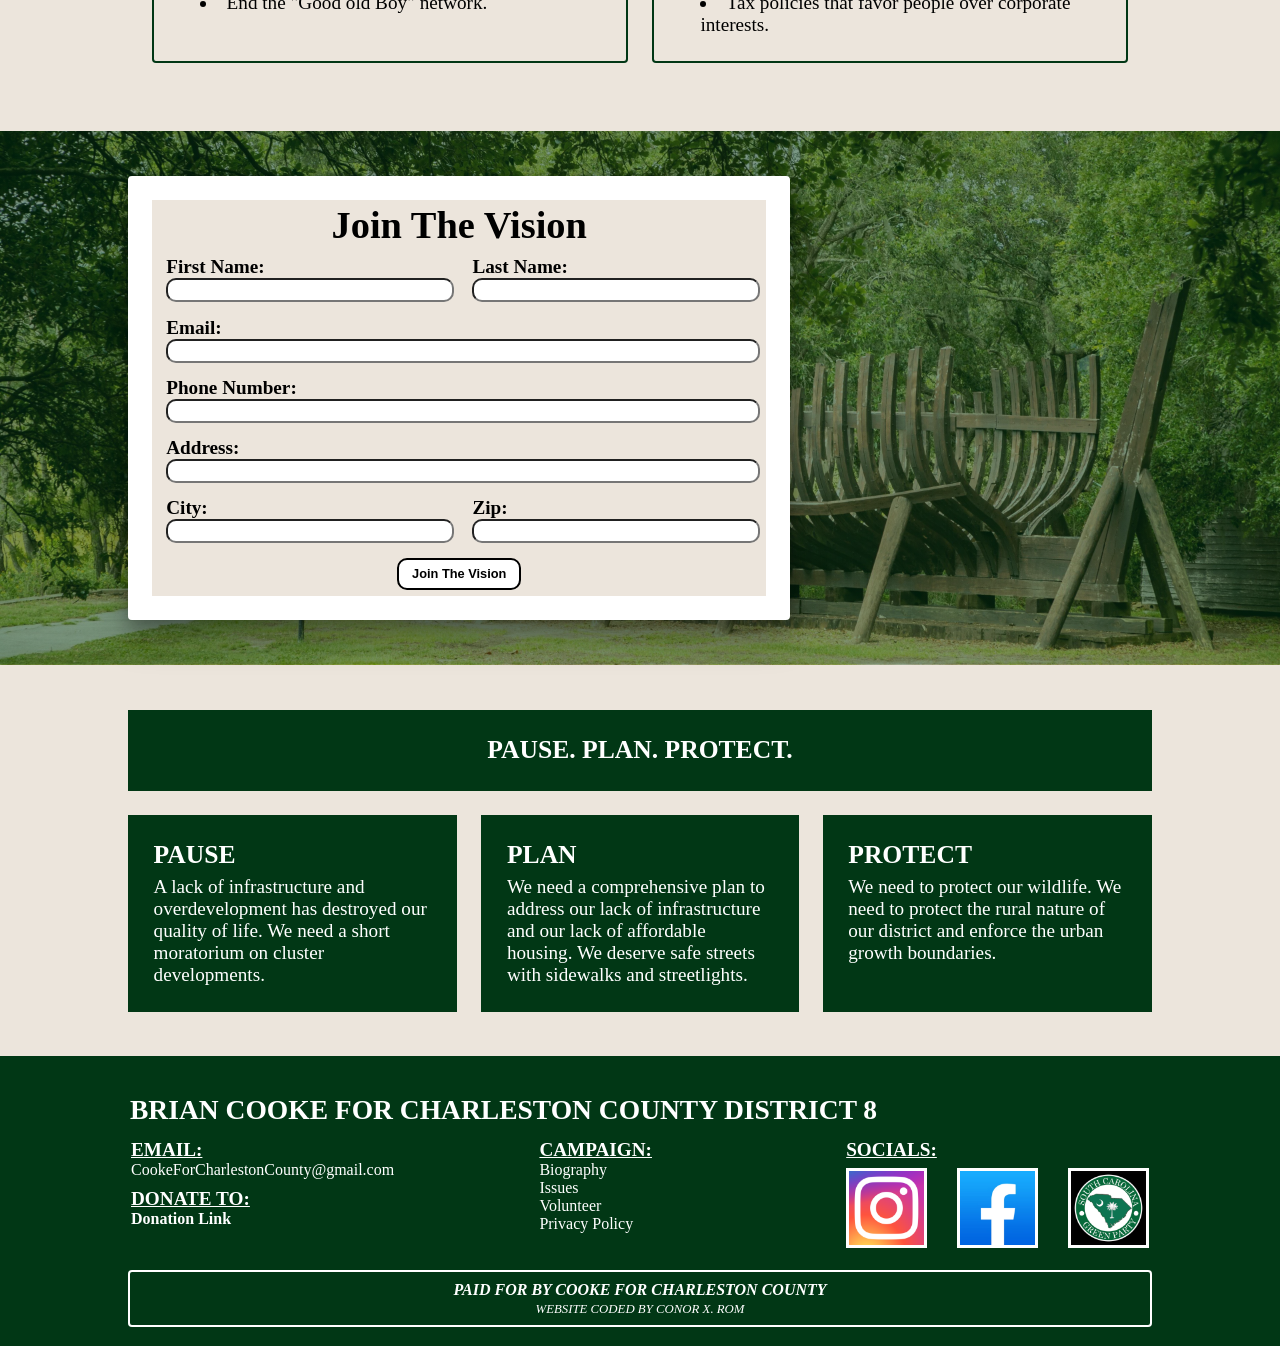
==== commit 4169b31b: "Update" ====
--- a/index.html
+++ b/index.html
@@ -327,9 +327,11 @@
         <div class="sectionPaidForByContent">
             <div class="paidForBy" colspan="3">
                 <p style="margin: 0px; font-size: 1.25vw;">
-                <b><i>PAID FOR BY COOKE FOR CHARLESTON COUNTY</b>
-                <div class="animatedLink"><p><a href="https://www.instagram.com/ConorXRom/" target="_blank" style="font-size: 1.0vw;">WEBSITE CODED BY CONOR X. ROM</a></i></p></div>
+                    <b><i>PAID FOR BY COOKE FOR CHARLESTON COUNTY</b>
                 </p>
+                <div class="animatedLink">
+                    <p style="margin: 0;"><a href="https://www.instagram.com/ConorXRom/" target="_blank" style="font-size: 1.0vw;">WEBSITE CODED BY CONOR X. ROM</a></i></p>
+                </div>
             </div>
         </div>
     </div>
--- a/generalSectionTwo.css
+++ b/generalSectionTwo.css
@@ -11,8 +11,10 @@
 
 	.sectionTwoTable {
     	width: 100%;
-		border-collapse: collapse;
-		background: #222;}
+		
+	
+		border-collapse: separate;
+    	border-spacing: clamp(0.5rem, 2vw, 1.5rem);}
 
 	.sectionTwoTable th {
 		text-align: center;
@@ -21,7 +23,9 @@
     	padding: 2.5%;
 		background-color: #ECE5DC;
 		border: none;
-		box-shadow: inset 0 0 0 2px #013715;}
+		box-shadow: inset 0 0 0 2px #013715;
+		
+		}
 
 	.sectionTwoTable td {
 		width: 50%;
@@ -43,19 +47,15 @@
 	.sectionTwoTable td li {
 		margin-left: 1.5rem;}
 
-	.sectionTwoTable tr + tr td {
-    	border-top: clamp(0.5rem, 2vw, 1.5rem) solid #ECE5DC;}
-
-	.sectionTwoTable td + td {
-    	border-left: clamp(0.5rem, 2vw, 1.5rem) solid #ECE5DC;}
+	
 
 
 /* ISSUES */
 
 	.issuesSectionTwoTable {
     	width: 100%;
-		border-collapse: collapse;
-		background: #222;}
+		border-collapse: separate;
+    	border-spacing: clamp(0.5rem, 2vw, 1.5rem);}
 
 	.issuesSectionTwoTable th {
 		text-align: center;
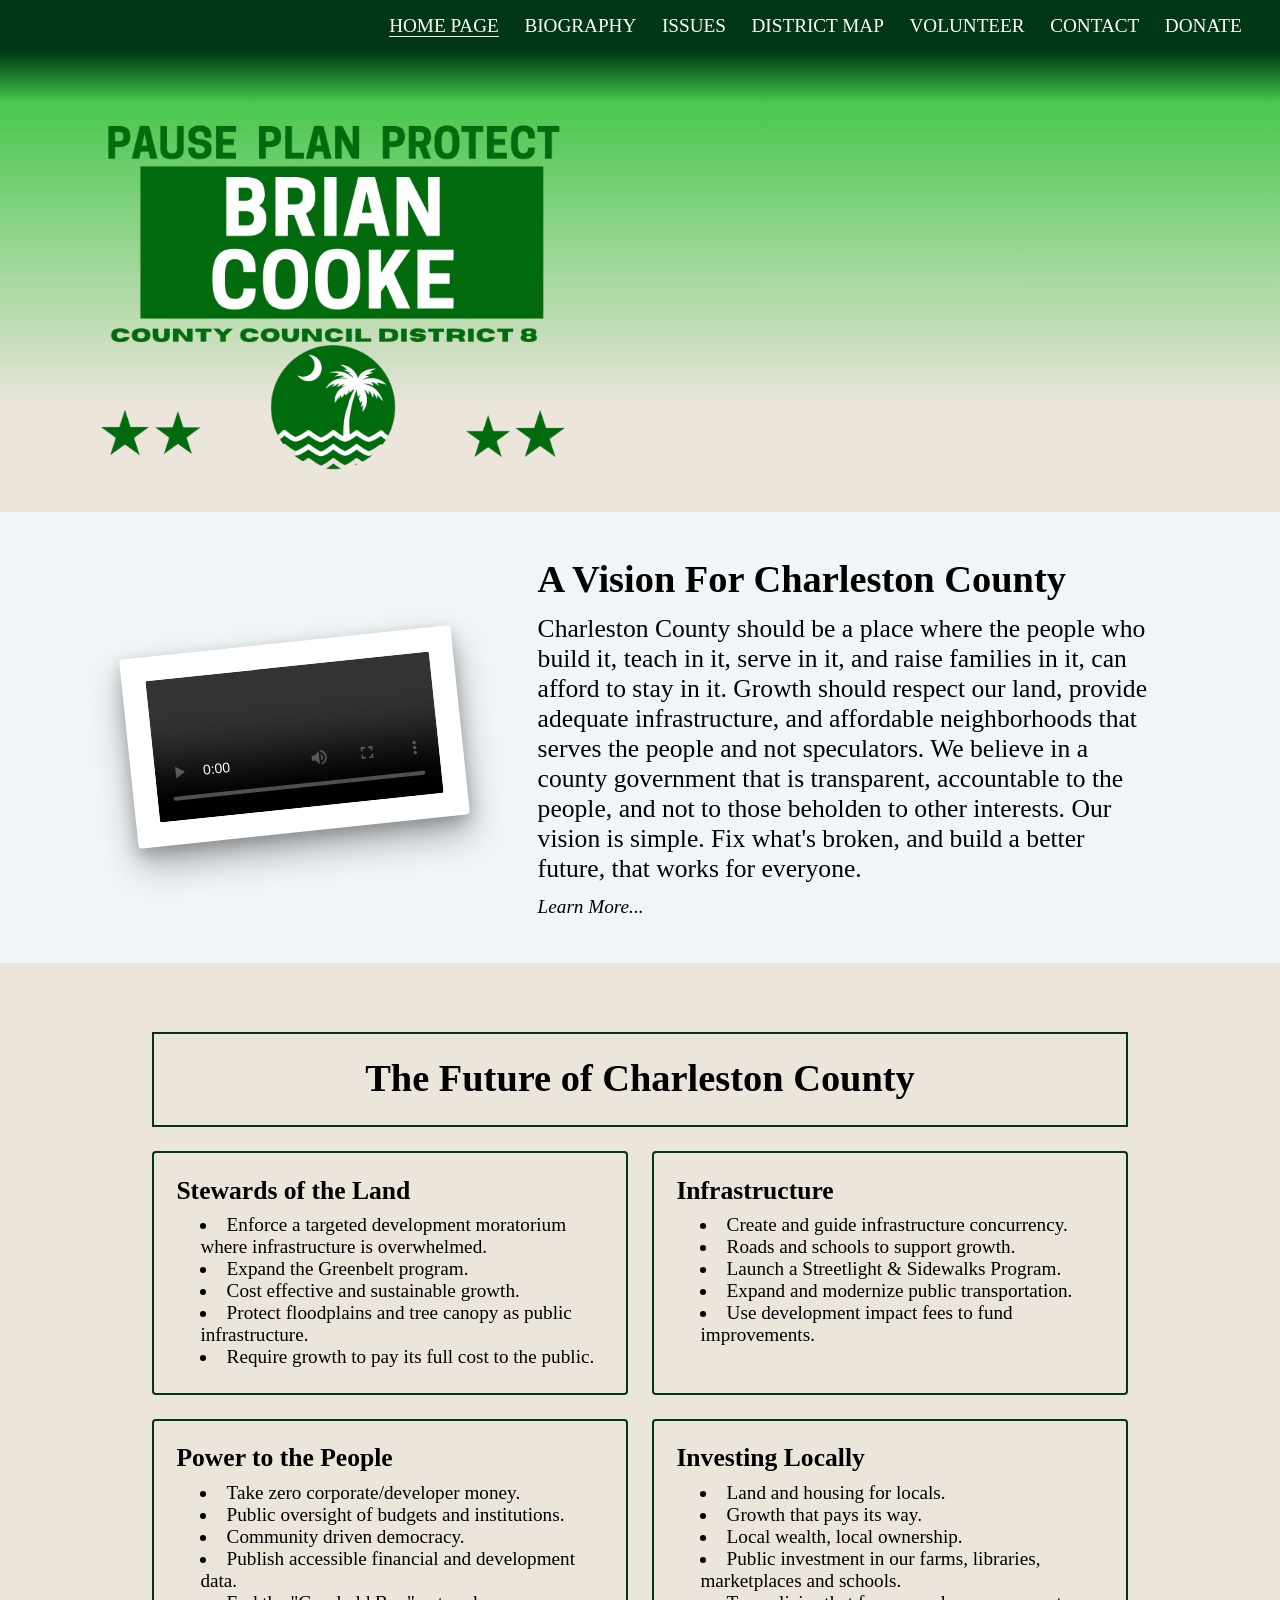
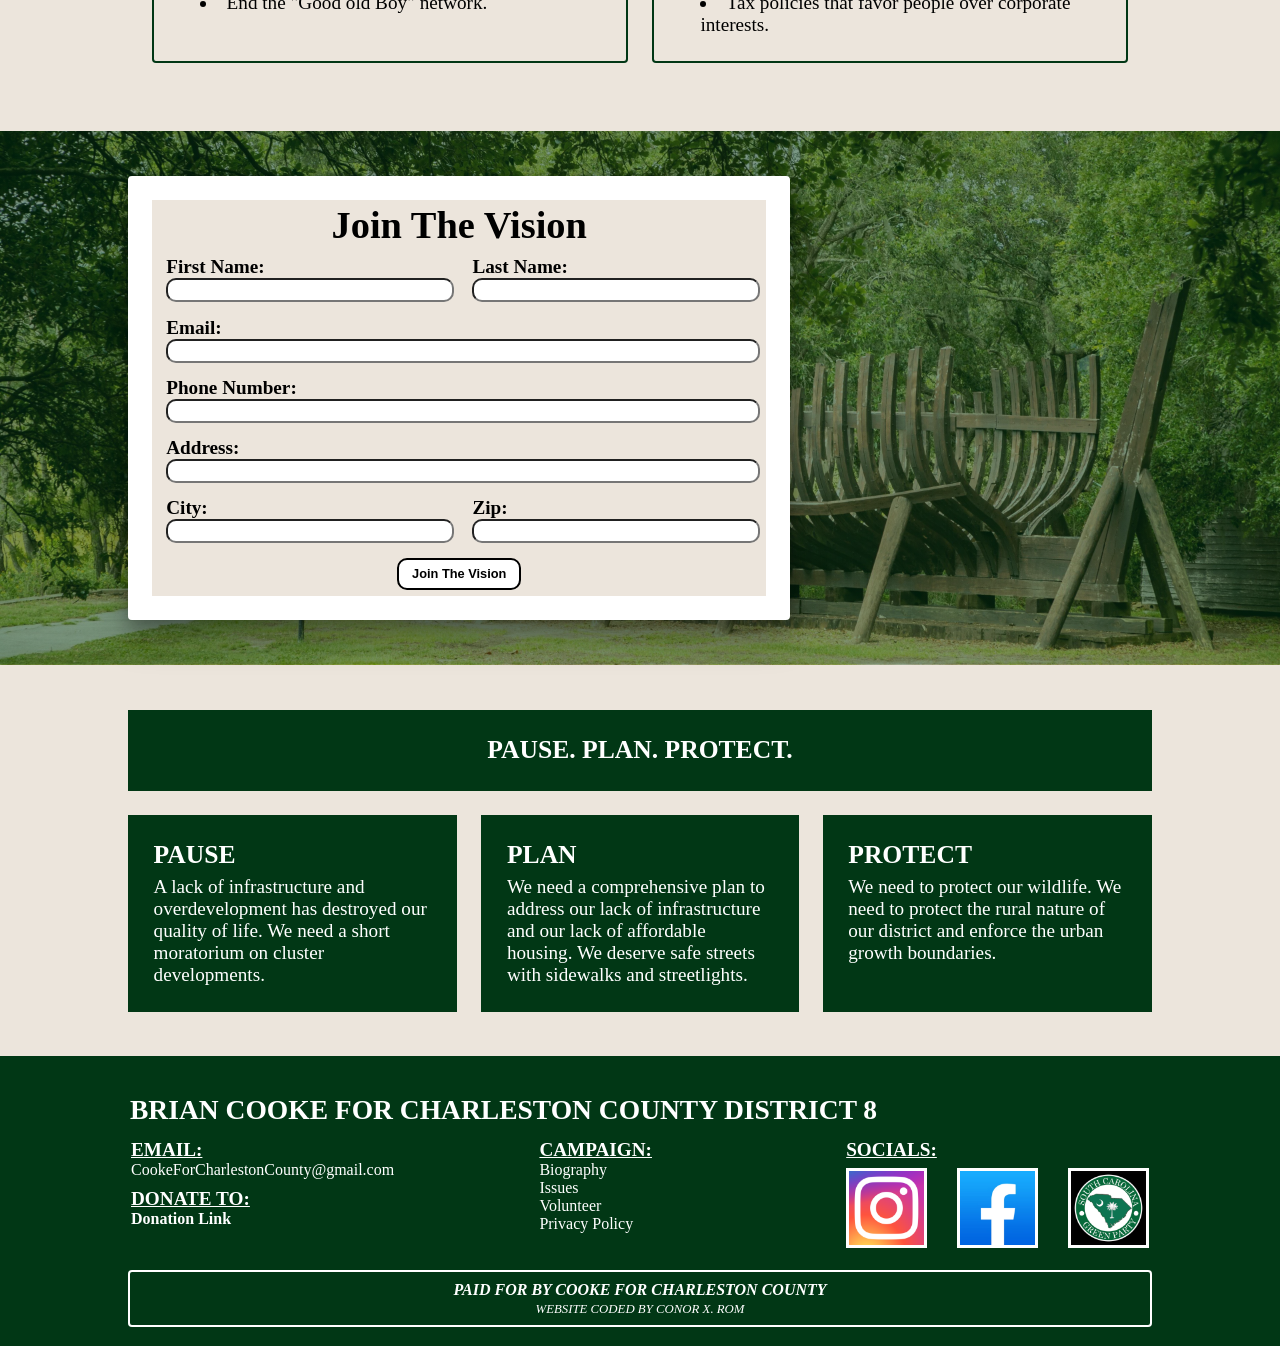
==== commit b5e2923d: "Video Fix" ====
--- a/index.html
+++ b/index.html
@@ -48,9 +48,11 @@
 
         <div class="sectionOneContent">
             <div class="sectionOneLeftSide">
+                <div class="videoFrame">
                 <video class="pictureFramedVideo" controls>
                     <source src="VideoOfBrianCooke.mp4" type="video/mp4">
                 </video>
+                </div>
             </div>
 
             <div class="sectionOneRightSide">
--- a/generalSectionOne.css
+++ b/generalSectionOne.css
@@ -13,21 +13,32 @@
     .sectionOne p {font-size: 2vw; margin-bottom: 1vw;}
 
 	.sectionOneLeftSide {
-    	width: 30%;
+    	width: 32.5%;
     	display: flex;
     	justify-content: center;}
 
 	.sectionOneRightSide {
     	width: 60%;}
 
-	.pictureFramedVideo {
-  		width: 100%;
-  		height: auto;
-  		border: clamp(0.5rem, 2vw, 1.5rem) solid white;
-  		background: white;
-  		border-radius: 4px;
-		transform: rotate(-6deg);
-  		box-shadow: 0 6px 15px rgba(0,0,0,0.2), 0 18px 35px rgba(0,0,0,0.3);}
+		.videoFrame {
+    width: 100%;
+    border: clamp(0.5rem, 2vw, 1.5rem) solid white;
+    background: white;
+    border-radius: 4px;
+    transform: rotate(-6deg);
+
+    /* 👇 shadow goes here instead */
+    box-shadow: 0 6px 15px rgba(0,0,0,0.2),
+                0 18px 35px rgba(0,0,0,0.3);
+}
+
+.pictureFramedVideo {
+    width: 100%;
+    height: auto;
+    display: block;
+    border-radius: 2px; /* slight inner rounding */
+}
+
 
 
 /* BIOGRAPHY */
--- a/generalSectionTwo.css
+++ b/generalSectionTwo.css
@@ -86,8 +86,4 @@
 	.issuesSectionTwoTable td li {
 		margin-left: 1.5rem;}
 
-	.issuesSectionTwoTable tr + tr td {
-    	border-top: clamp(0.5rem, 2vw, 1.5rem) solid white;}
-
-	.issuesSectionTwoTable td + td {
-    	border-left: clamp(0.5rem, 2vw, 1.5rem) solid white;}+	
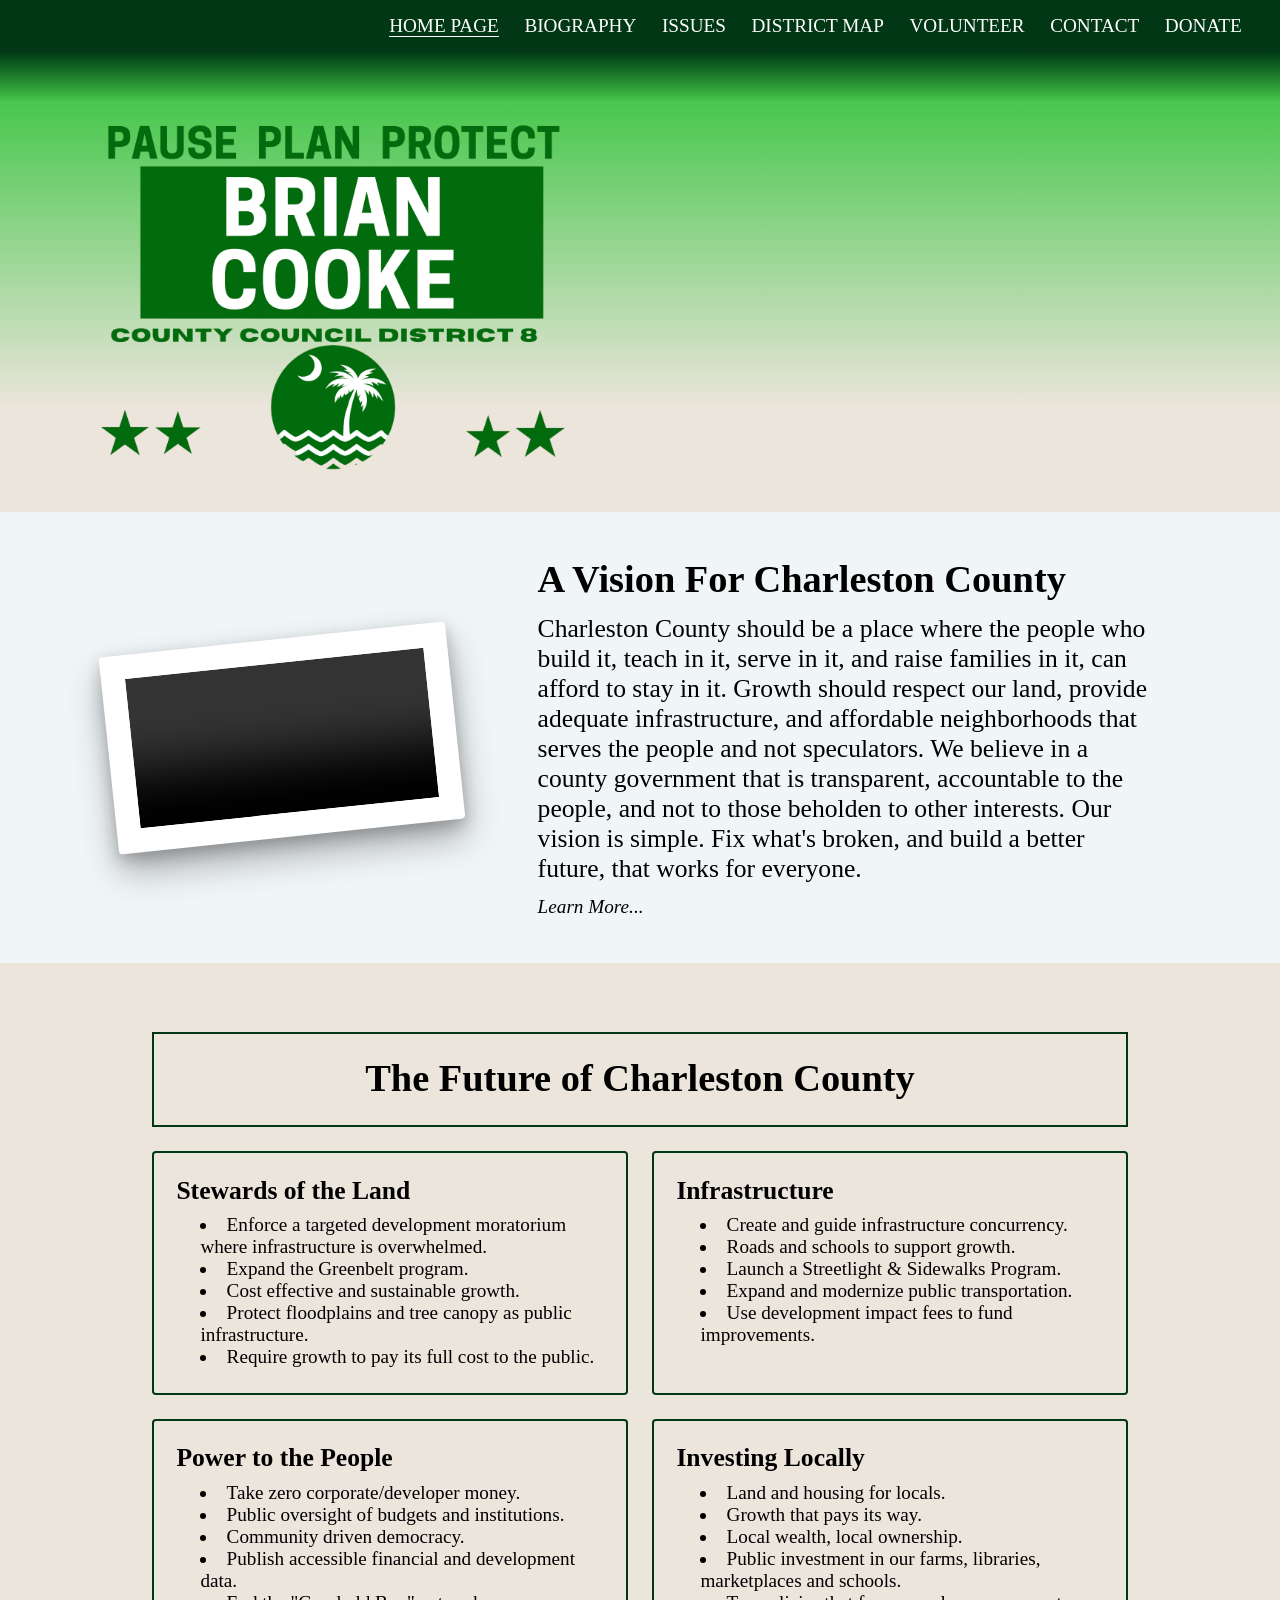
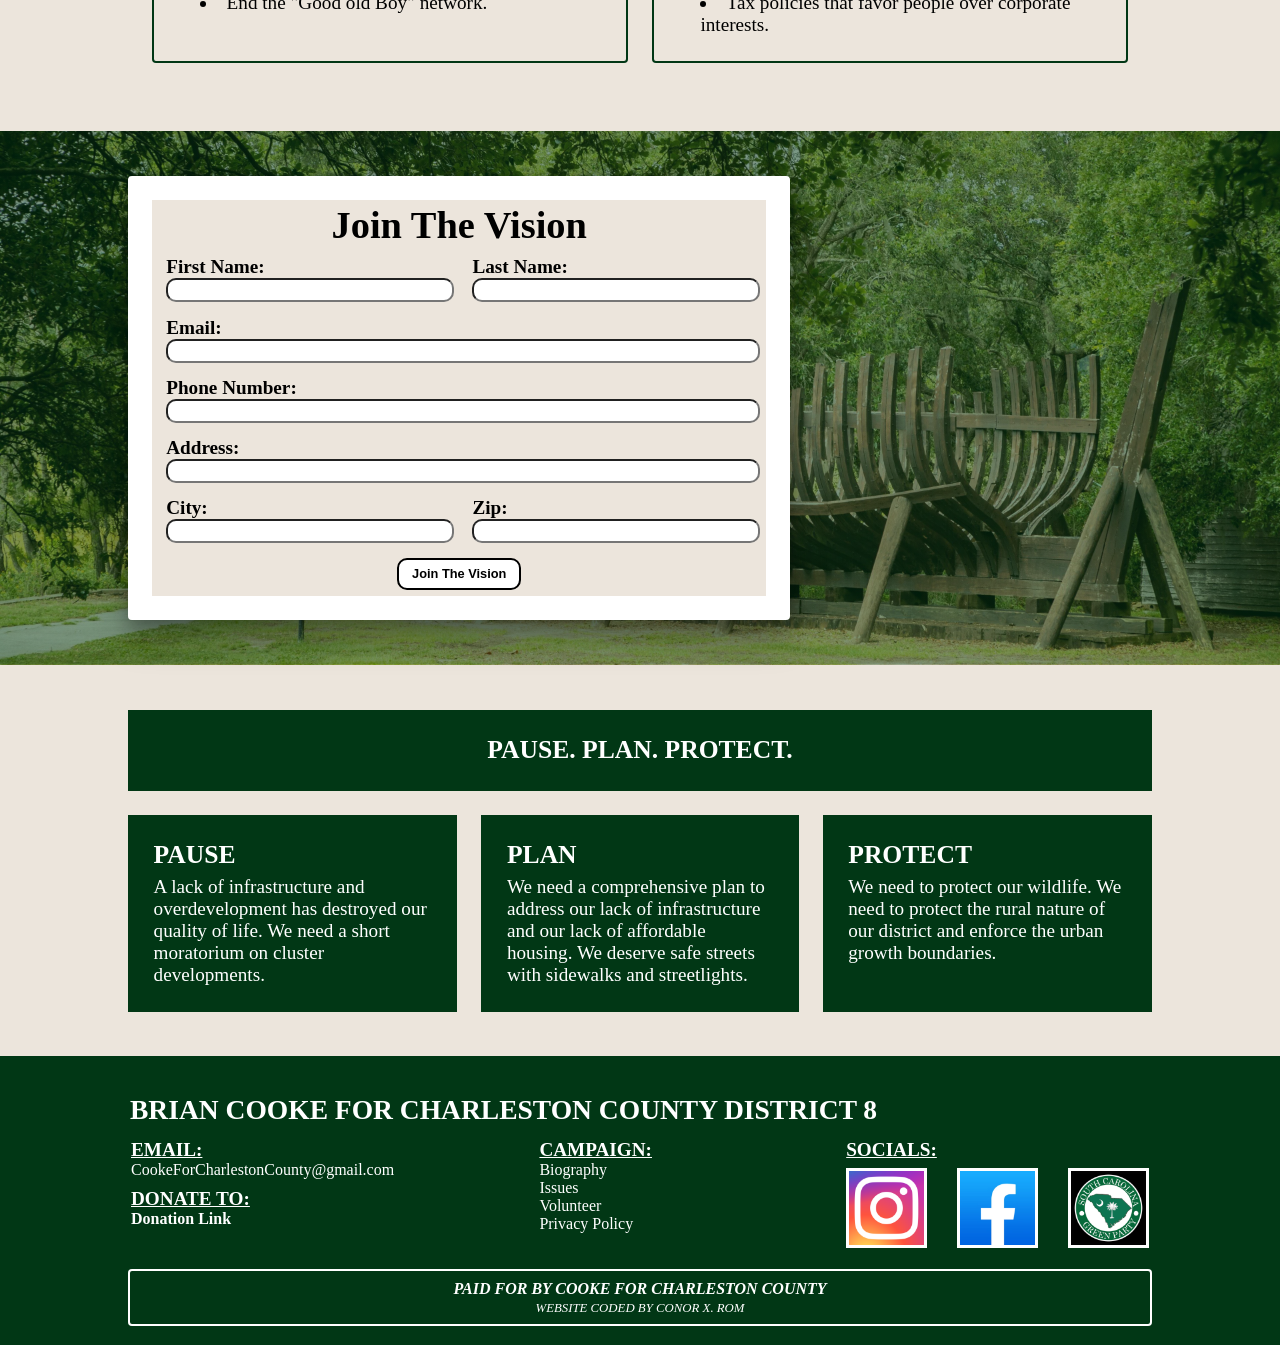
==== commit 90eccfa5: "Gap Fix" ====
--- a/index.html
+++ b/index.html
@@ -48,11 +48,9 @@
 
         <div class="sectionOneContent">
             <div class="sectionOneLeftSide">
-                <div class="videoFrame">
                 <video class="pictureFramedVideo" controls>
                     <source src="VideoOfBrianCooke.mp4" type="video/mp4">
                 </video>
-                </div>
             </div>
 
             <div class="sectionOneRightSide">
--- a/generalSectionOne.css
+++ b/generalSectionOne.css
@@ -13,32 +13,21 @@
     .sectionOne p {font-size: 2vw; margin-bottom: 1vw;}
 
 	.sectionOneLeftSide {
-    	width: 32.5%;
+    	width: 30%;
     	display: flex;
     	justify-content: center;}
 
 	.sectionOneRightSide {
     	width: 60%;}
 
-		.videoFrame {
-    width: 100%;
-    border: clamp(0.5rem, 2vw, 1.5rem) solid white;
-    background: white;
-    border-radius: 4px;
-    transform: rotate(-6deg);
-
-    /* 👇 shadow goes here instead */
-    box-shadow: 0 6px 15px rgba(0,0,0,0.2),
-                0 18px 35px rgba(0,0,0,0.3);
-}
-
-.pictureFramedVideo {
-    width: 100%;
-    height: auto;
-    display: block;
-    border-radius: 2px; /* slight inner rounding */
-}
-
+	.pictureFramedVideo {
+  		width: 100%;
+  		height: auto;
+  		border: clamp(0.5rem, 2vw, 1.5rem) solid white;
+  		background: white;
+  		border-radius: 4px;
+		transform: rotate(-6deg);
+  		box-shadow: 0 6px 15px rgba(0,0,0,0.2), 0 18px 35px rgba(0,0,0,0.3);}
 
 
 /* BIOGRAPHY */
--- a/generalSectionFooter.css
+++ b/generalSectionFooter.css
@@ -6,7 +6,9 @@
     	margin: 0 10%;}
 
 	.sectionFooterTable {
-    	padding: 3.5% 0% 0% 0%;}
+    	padding: 3.5% 0% 0% 0%;
+		
+		}
 
 	.sectionFooterTable th {
     	padding: 0% 0% 1% 0%;
@@ -48,7 +50,8 @@
 
 /* PAID FOR BY */
 	.sectionPaidForBy {
-    	background-color: #013715;
+    	margin-top: -1px;
+		background-color: #013715;
 		color: white;}
 
 	.sectionPaidForByContent {
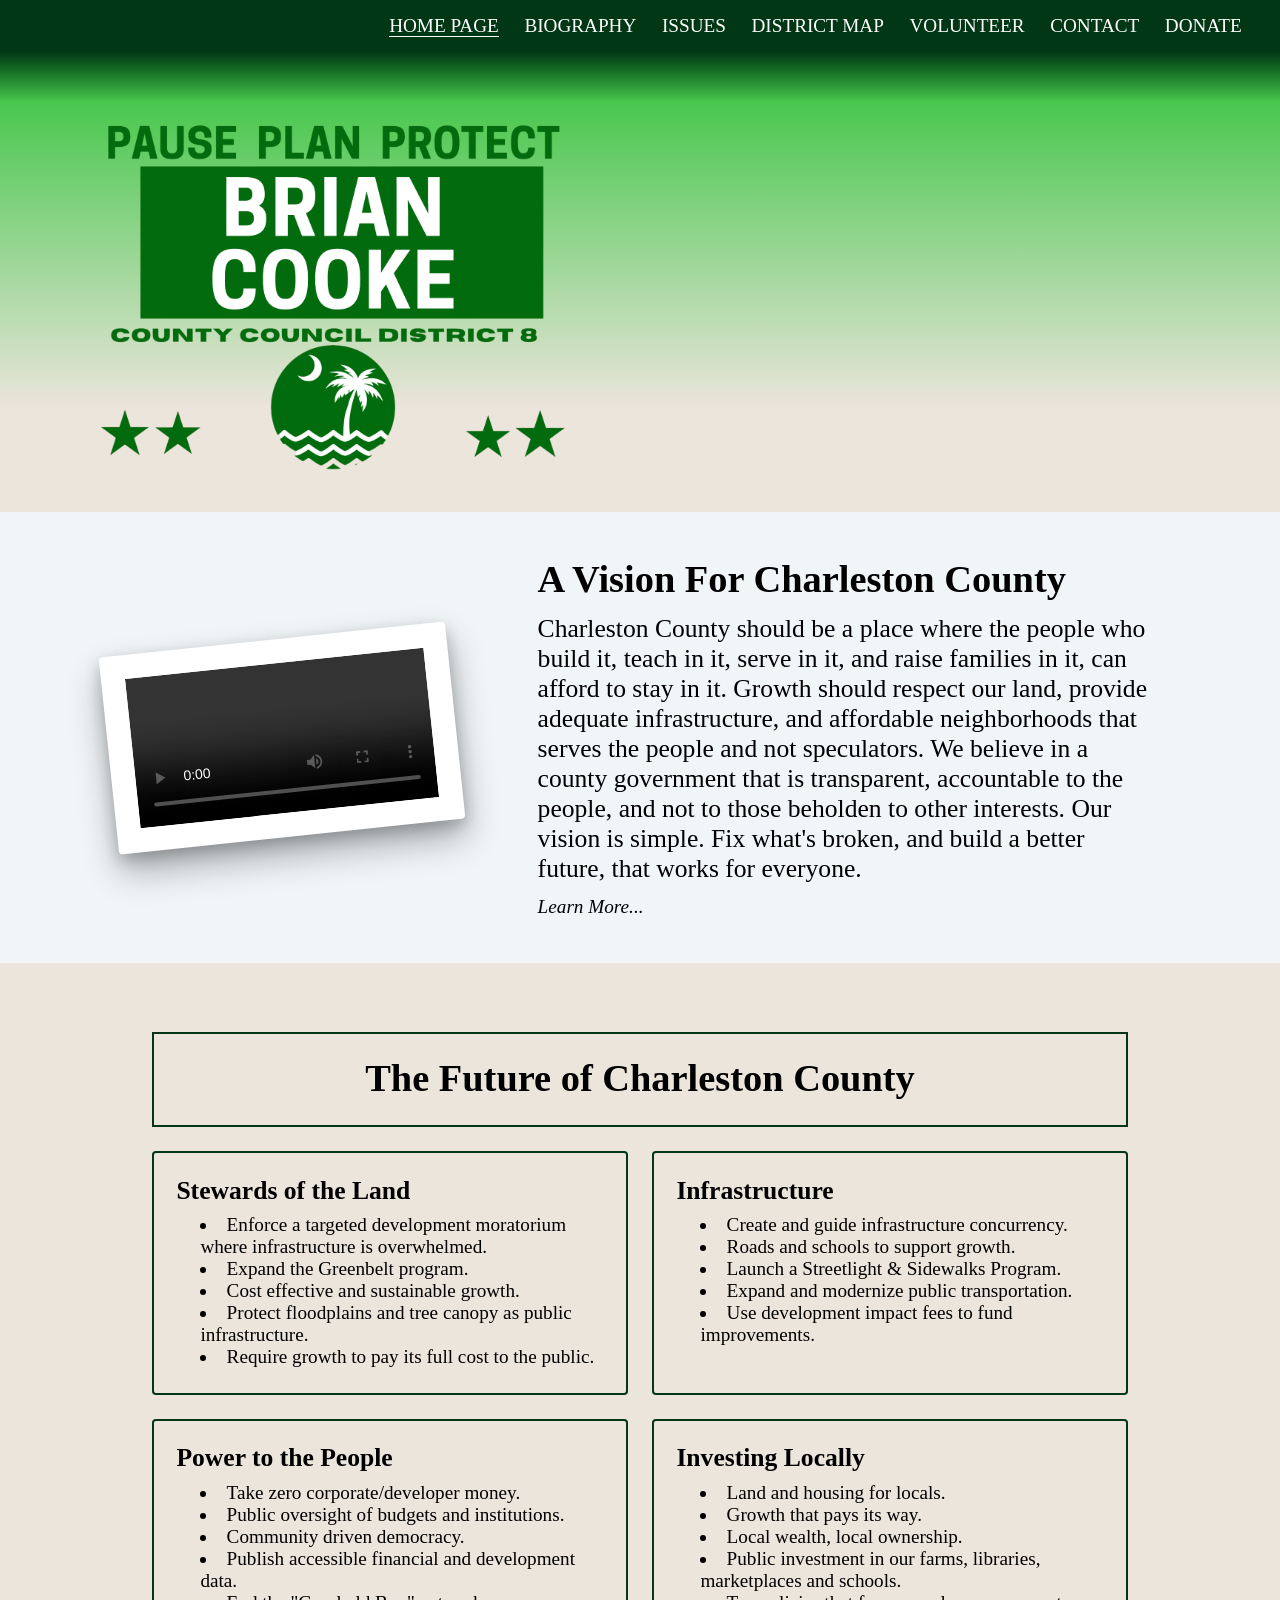
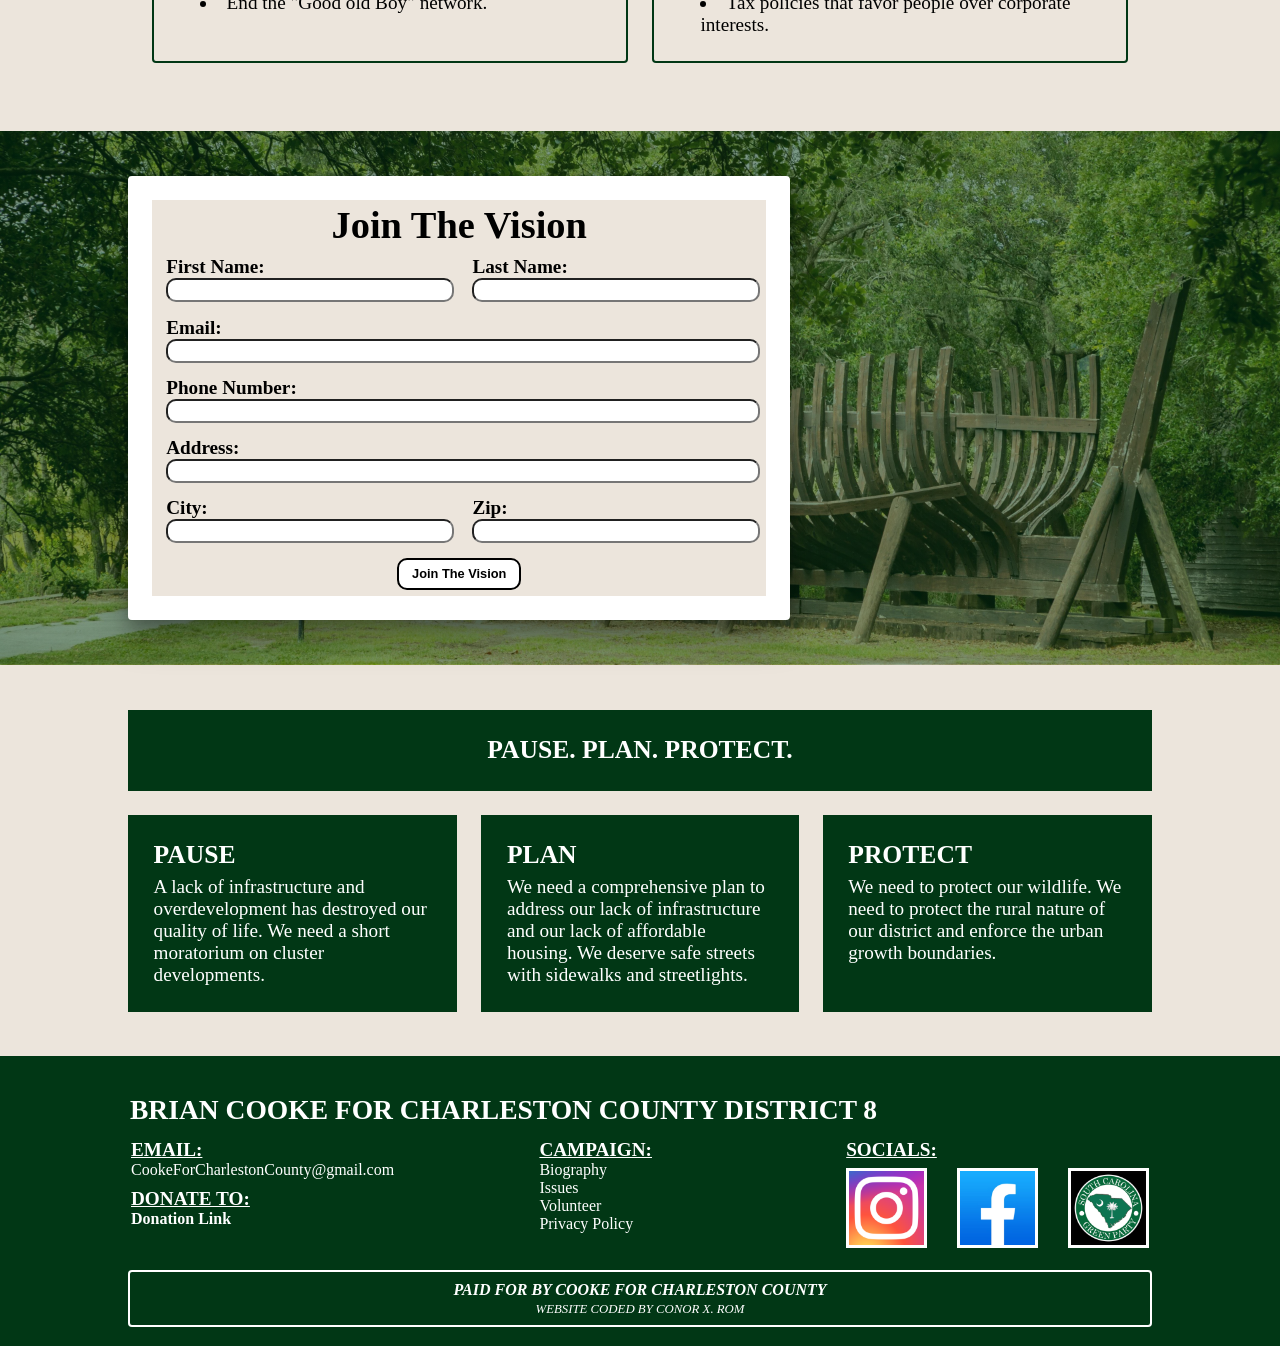
==== commit 31855d77: "Gap Fix 2?" ====
--- a/index.html
+++ b/index.html
@@ -321,9 +321,7 @@
                 </tr>
             </table>
         </div>
-    </div>
-
-    <div class="sectionPaidForBy">
+    
         <div class="sectionPaidForByContent">
             <div class="paidForBy" colspan="3">
                 <p style="margin: 0px; font-size: 1.25vw;">
--- a/generalSectionFooter.css
+++ b/generalSectionFooter.css
@@ -50,9 +50,8 @@
 
 /* PAID FOR BY */
 	.sectionPaidForBy {
-    	margin-top: -1px;
 		background-color: #013715;
-		color: white;}
+		color: white;} 
 
 	.sectionPaidForByContent {
     	margin: 0 10%;
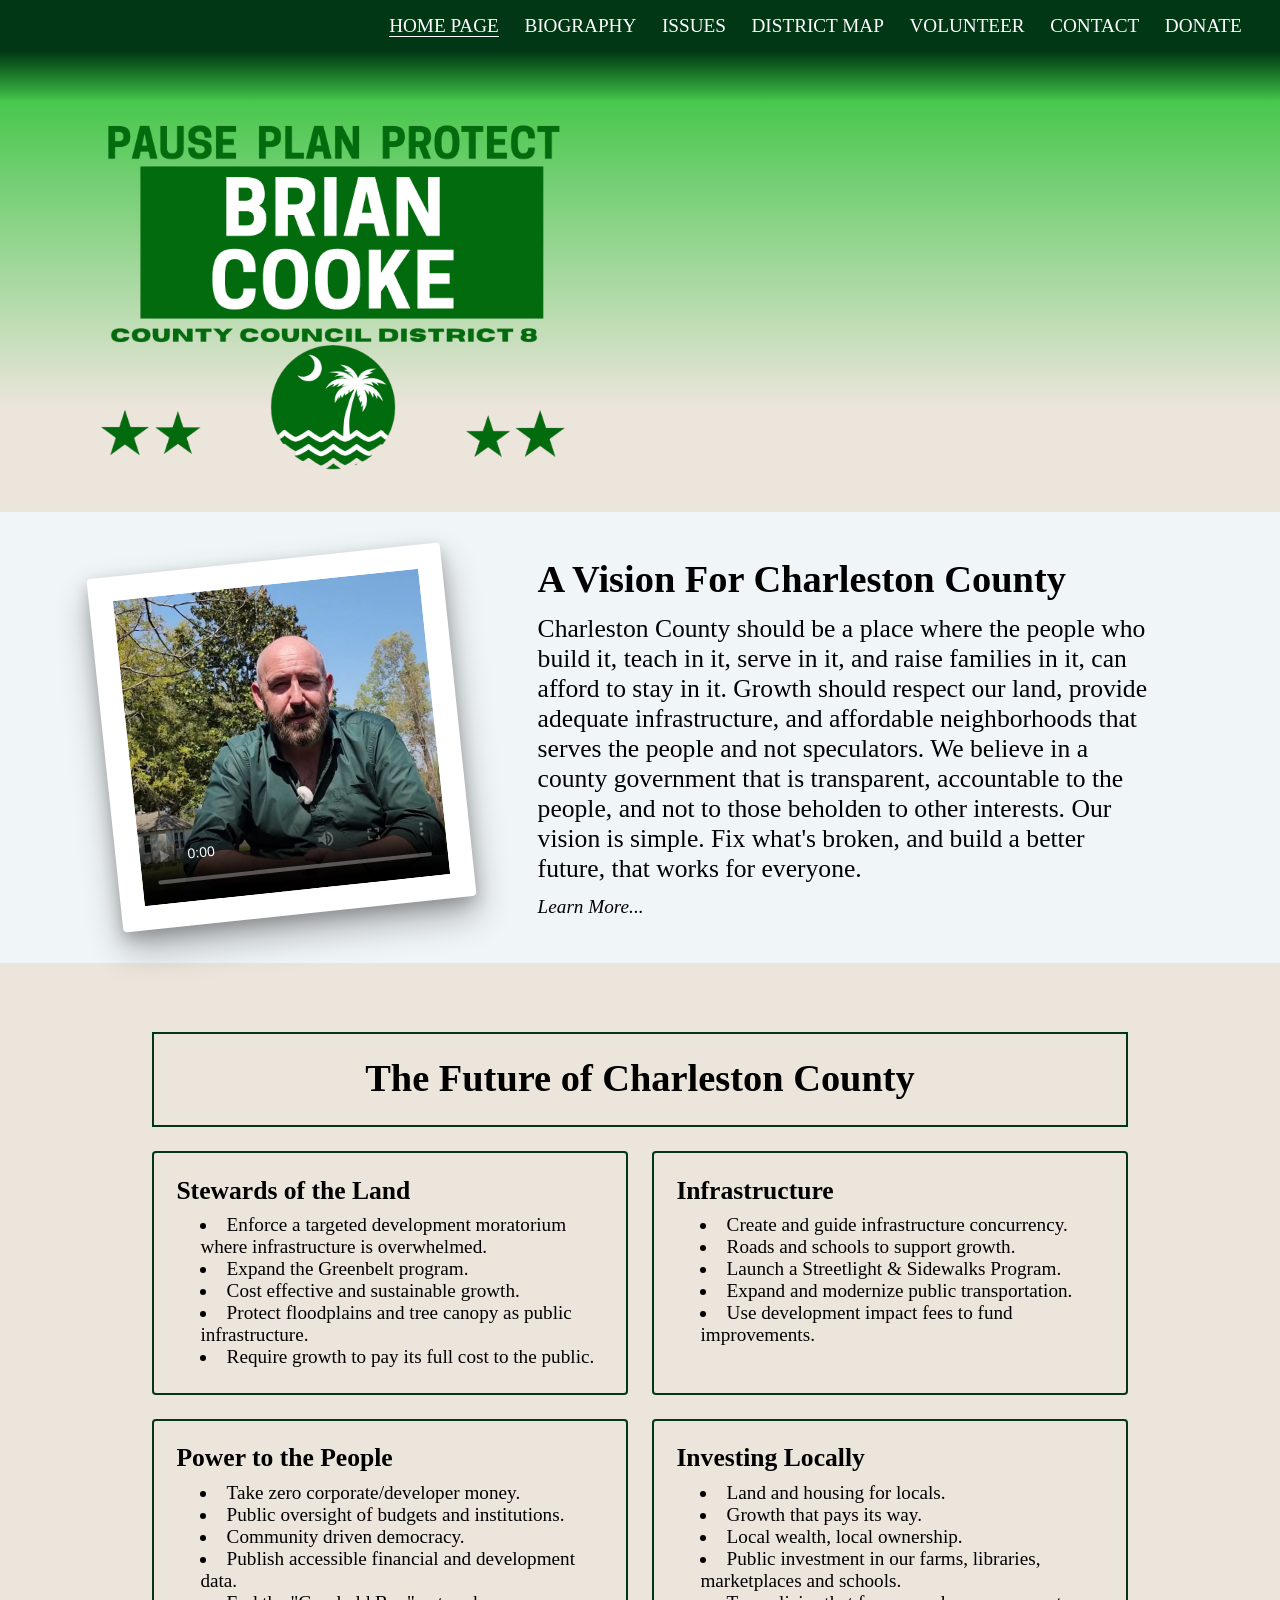
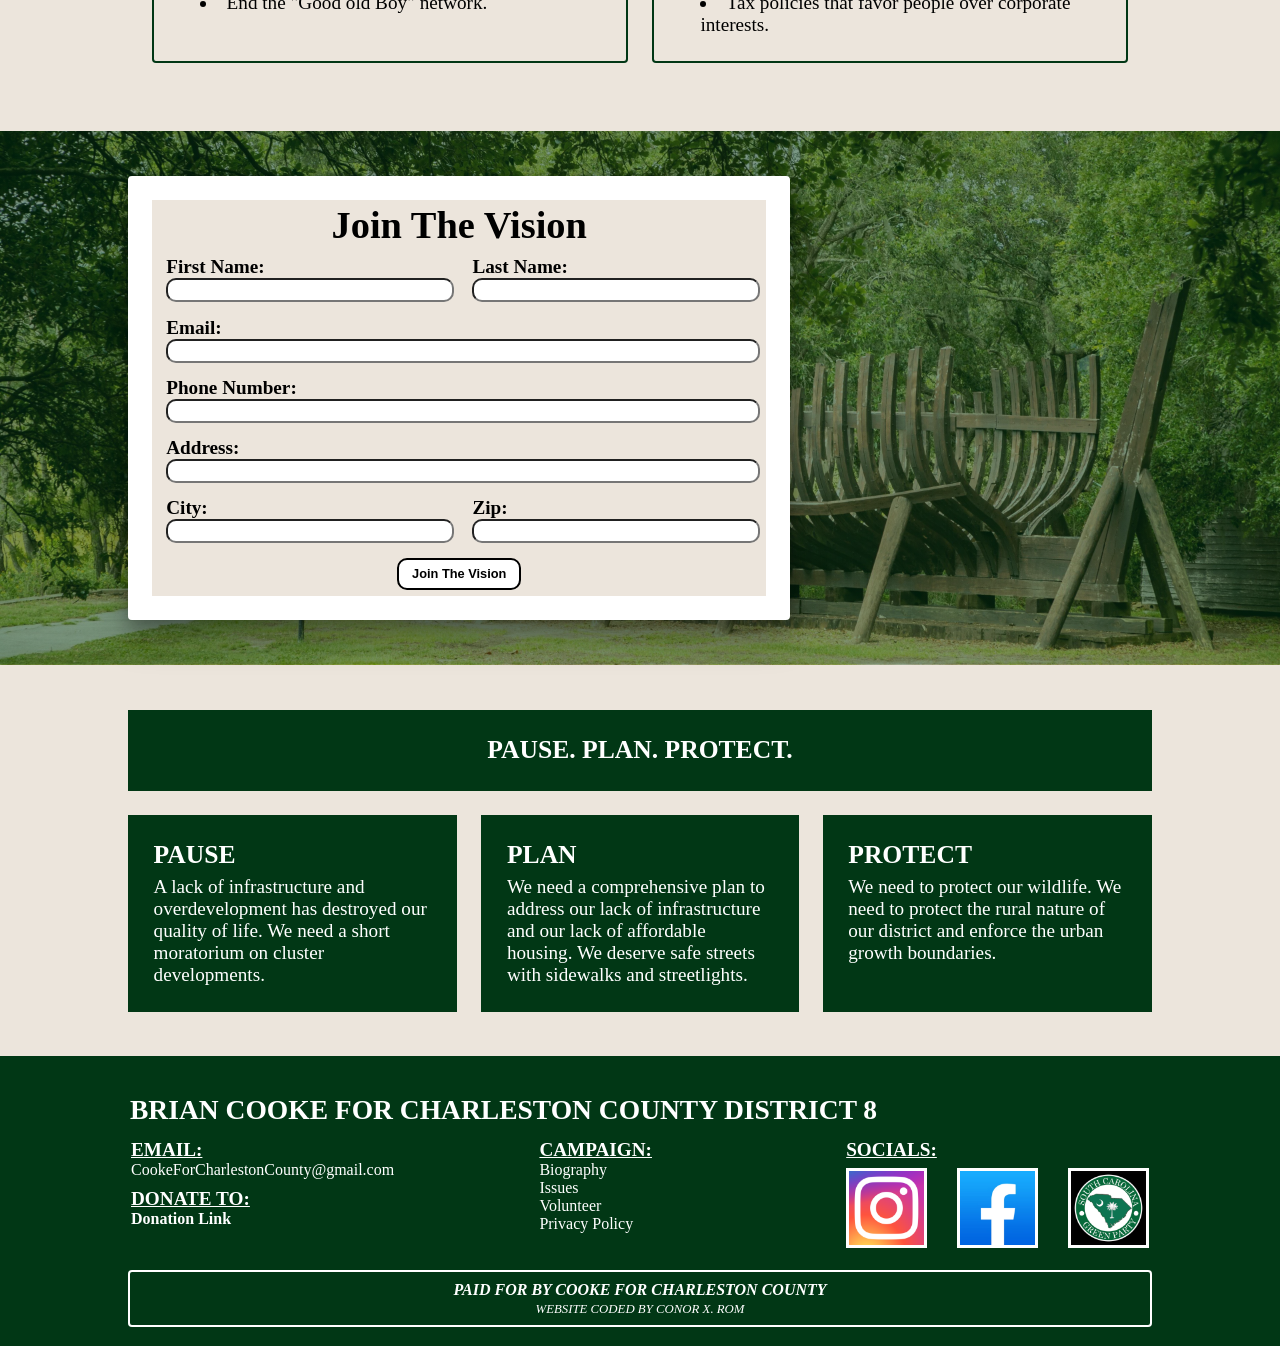
==== commit 607b69c3: "Video Fix" ====
--- a/index.html
+++ b/index.html
@@ -48,7 +48,7 @@
 
         <div class="sectionOneContent">
             <div class="sectionOneLeftSide">
-                <video class="pictureFramedVideo" controls>
+                <video class="pictureFramedVideo" controls preload="metadata" playsinline poster="VideoOfBrianCookeCover.png">
                     <source src="VideoOfBrianCooke.mp4" type="video/mp4">
                 </video>
             </div>
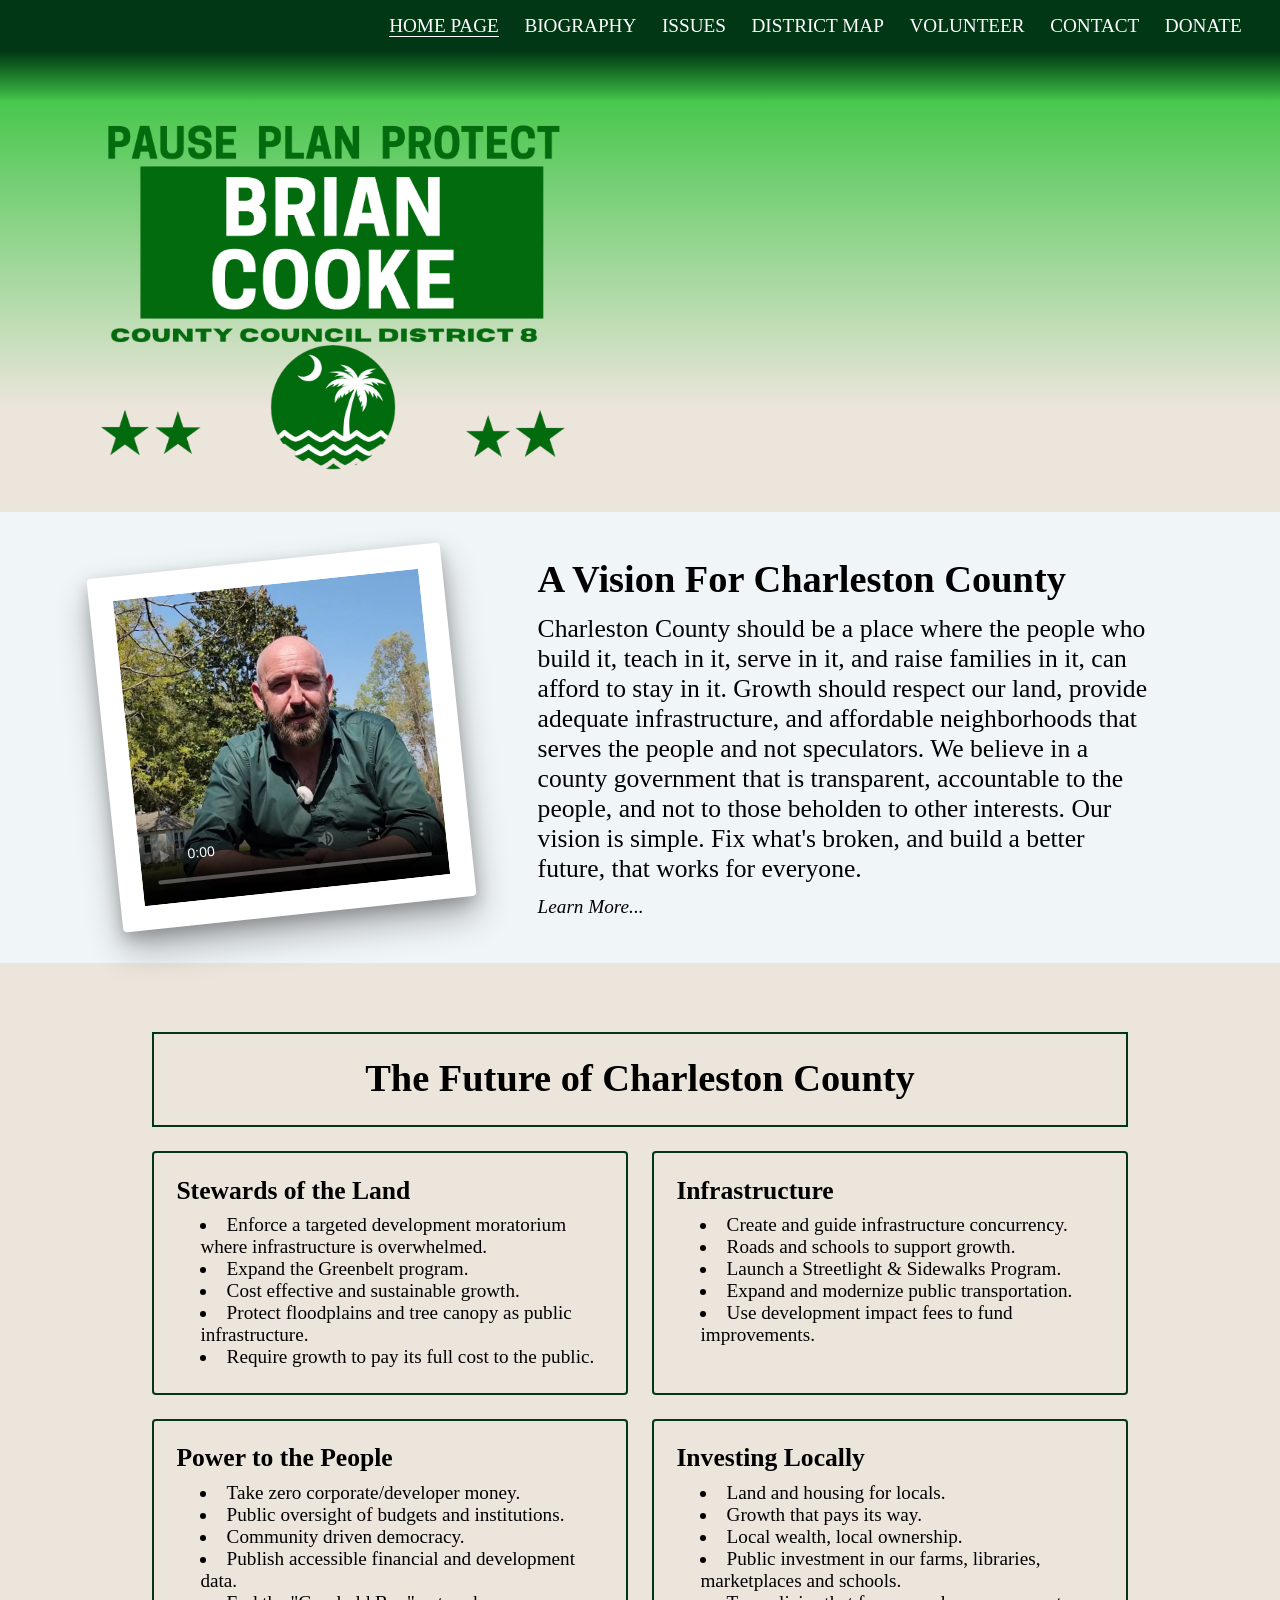
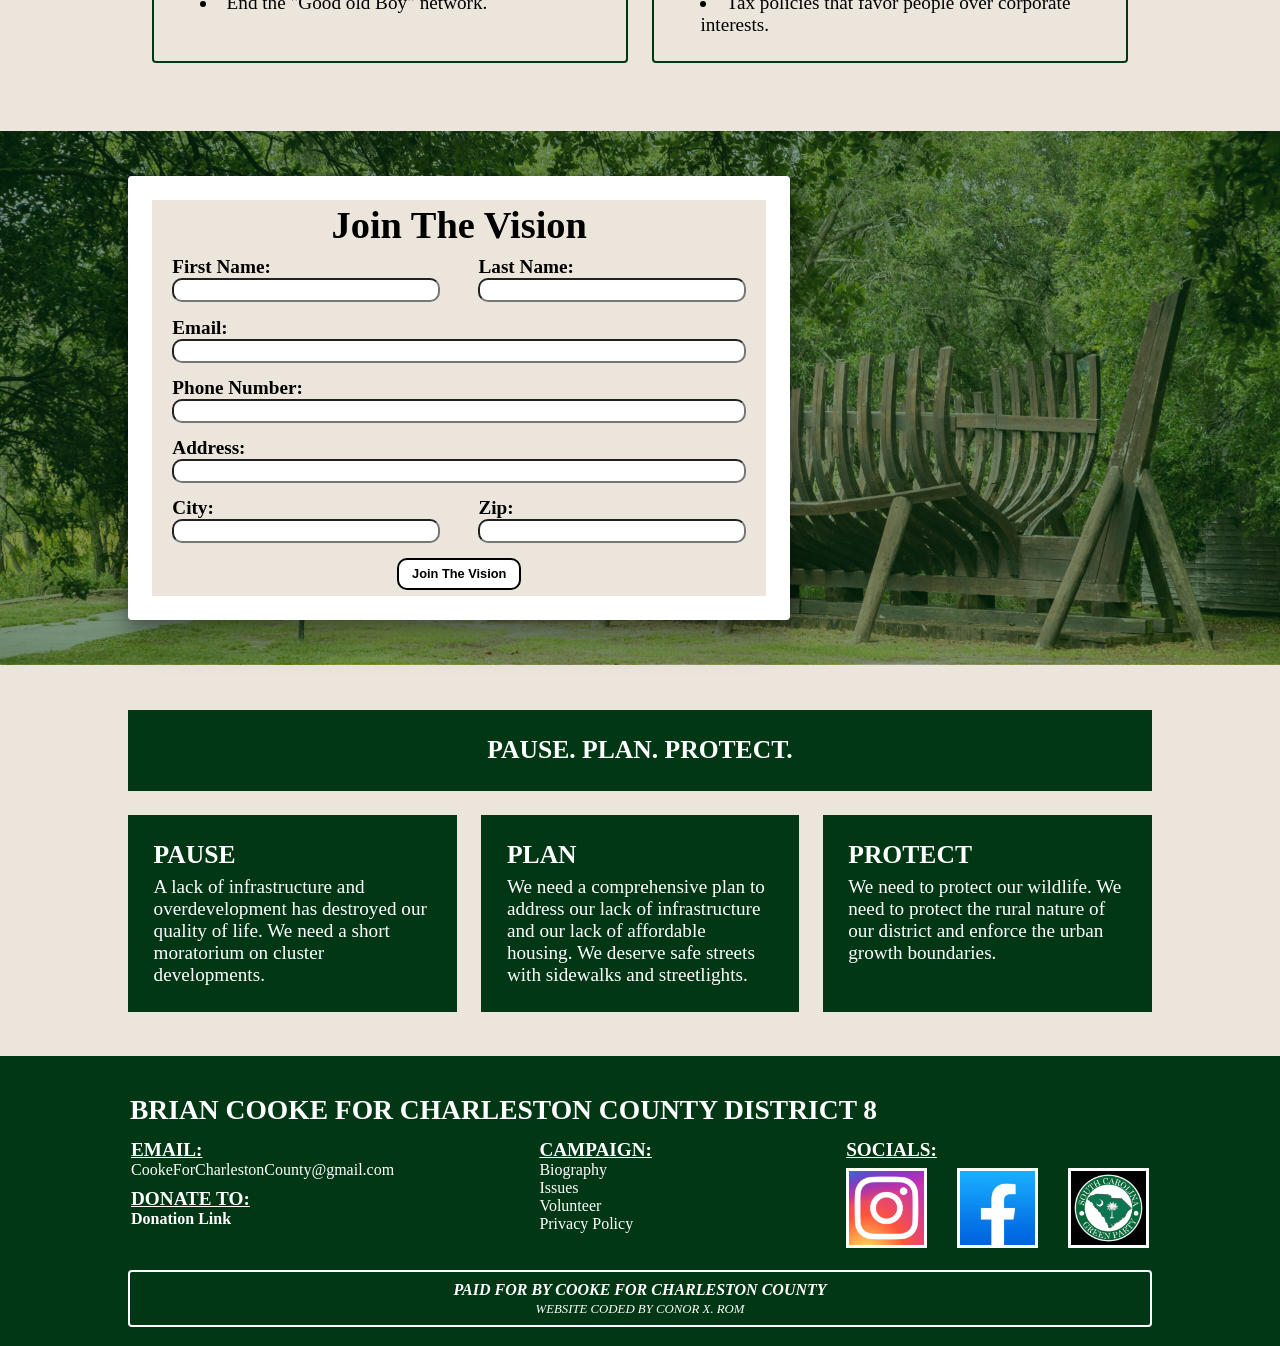
==== commit 57fb9fd3: "Fix?" ====
--- a/index.html
+++ b/index.html
@@ -148,39 +148,39 @@
                 </th>
             </tr>
             <tr>
-                <td style="width: 50%;">
+                <td>
                     <h1>First Name:</h1>
                     <input type="text" name="entry.663630772" maxlength="30" class="inputFormInput" placeholder="">
                 </td>
-                <td style="width: 50%;">
+                <td>
                     <h1>Last Name:</h1>
                     <input type="text" name="entry.1220841807" maxlength="30" class="inputFormInput" placeholder="">
                 </td>
             </tr>
             <tr>
-                <td style="width: 100%;" colspan="2">
+                <td colspan="2">
                     <h1>Email:</h1>
                     <input type="text" name="entry.1331675874" maxlength="30" class="inputFormInput" placeholder="">
                 </td>
             </tr>
             <tr>
-                <td style="width: 100%;" colspan="2">
+                <td colspan="2">
                     <h1>Phone Number:</h1>
                     <input type="text" name="entry.1363433461" maxlength="30" class="inputFormInput" placeholder="">
                 </td>
             </tr>
             <tr>
-                <td style="width: 100%;" colspan="2">
+                <td colspan="2">
                     <h1>Address:</h1>
                     <input type="text" name="entry.619889615" maxlength="30" class="inputFormInput" placeholder="">
                 </td>
             </tr>
             <tr>
-                <td style="width: 50%;">
+                <td>
                     <h1>City:</h1>
                     <input type="text" name="entry.1720170969" maxlength="30" class="inputFormInput" placeholder="">
                 </td>
-                <td style="width: 50%;">
+                <td>
                     <h1>Zip:</h1>
                     <input type="text" name="entry.1565278811" maxlength="30" class="inputFormInput" placeholder="">
                 </td>
--- a/generalSectionThree.css
+++ b/generalSectionThree.css
@@ -4,7 +4,8 @@
     	background-image: linear-gradient(rgba(1,55,21,0.5), rgba(1,55,21,0.5)), url('WestAshleyPark.webp');
 		background-size: cover;
    		background-position: center;
-    	background-repeat: no-repeat;}
+    	background-repeat: no-repeat;
+		box-sizing: border-box;}
 
 	.sectionThreeContent {
 		display: flex;
@@ -25,13 +26,23 @@
 
 /*#region INPUT FORM SECTION*/
 	.inputForm {border: none; font-family: FuturaDisplay; text-align: center; background-color: #ECE5DC; width: 100%;}
-		.inputForm table {width: 100%; }
+		.inputForm table {width: 100%;
+    table-layout: auto; }
 	
 		.inputForm th {font-size: 3vw;}
 		.inputForm td h1 {font-size: 1.5vw;}
 	
-		.inputForm td {border: none; padding: 1% 2%; text-align: left;}
-		.inputForm .inputFormInput {width:100%; height:10%; font-size:1.25vw; border-radius: 10px;}
+		.inputForm td {padding: 1% 3%;
+    		text-align: left;
+    		word-wrap: break-word;
+    		box-sizing: border-box;}
+		.inputForm .inputFormInput {width: 100%;
+    		height: 10%;
+    		font-size: 1.25vw;
+
+    		box-sizing: border-box;  /* CRITICAL FIX */
+    		display: block;
+			border-radius: 10px;}
 
 		#navButtons .inputFormButton {
     	margin-top: 0.5em;  /* adds a small gap from above */
